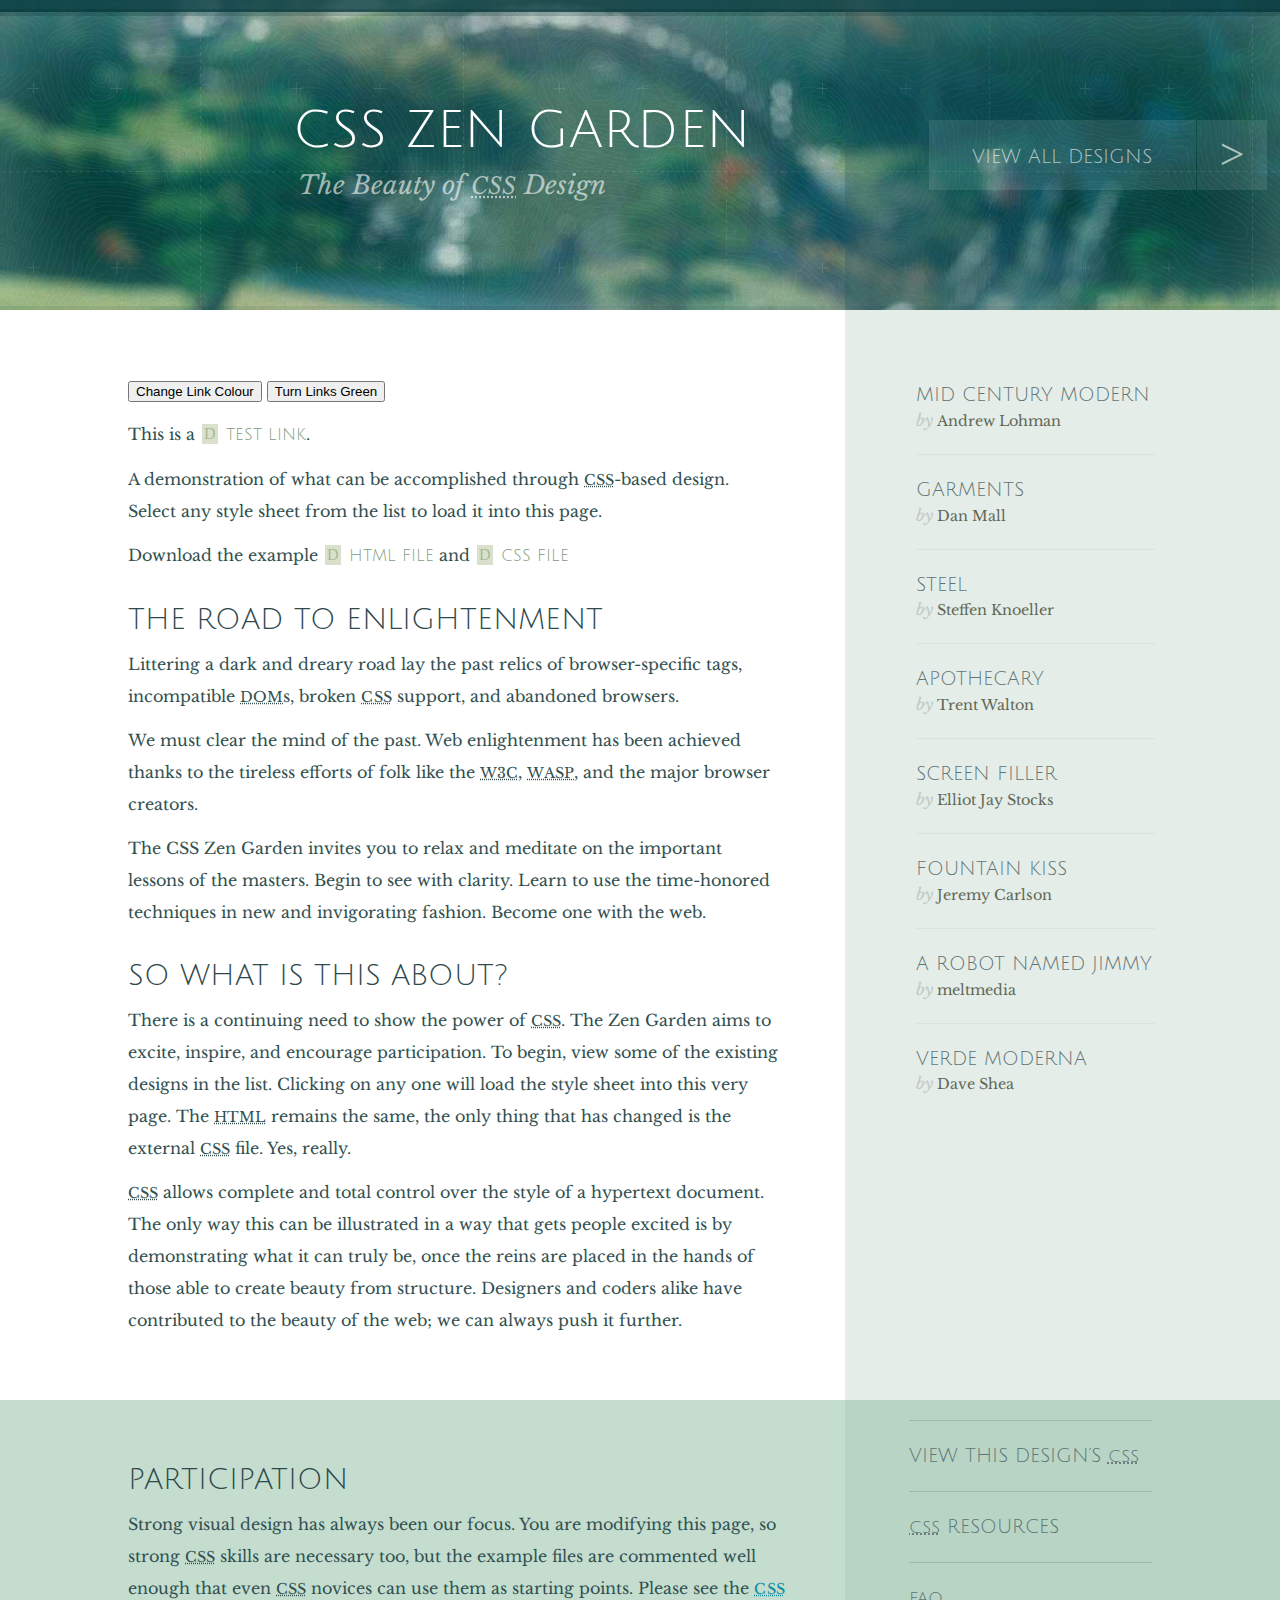
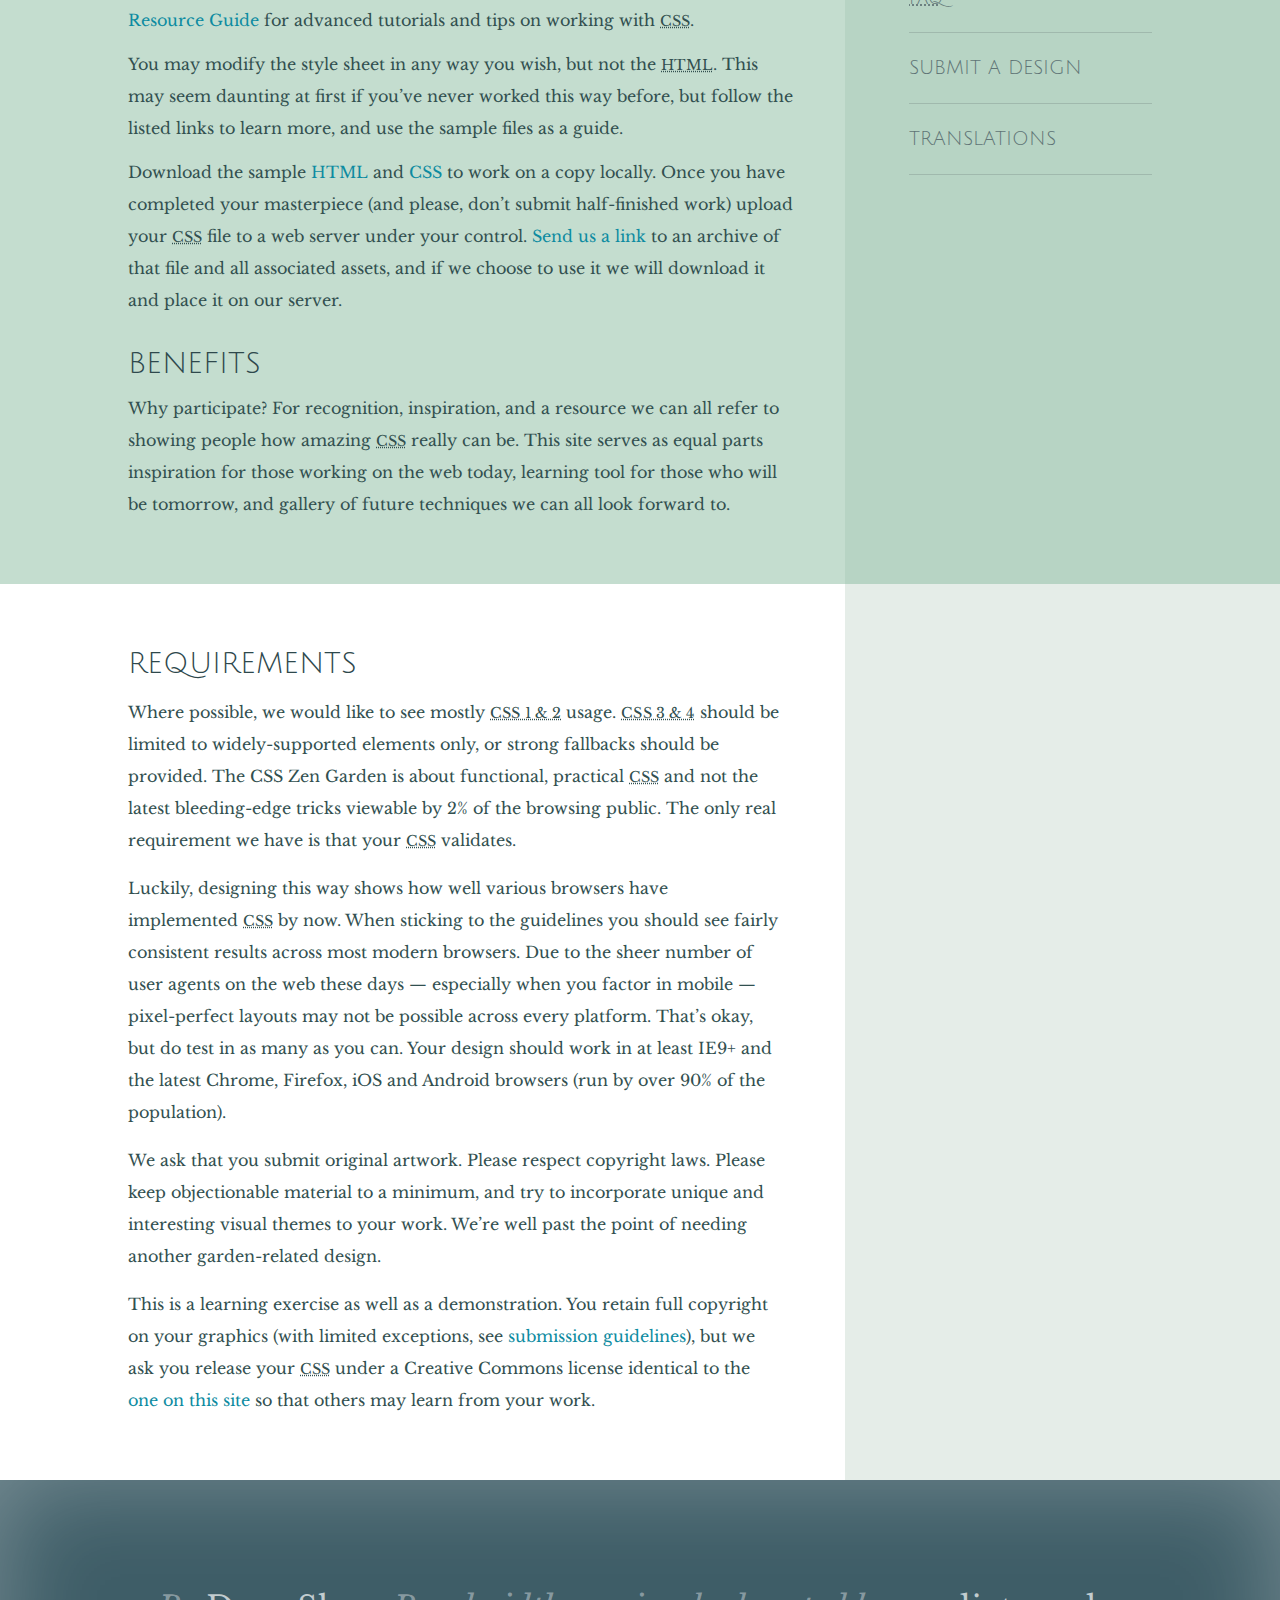
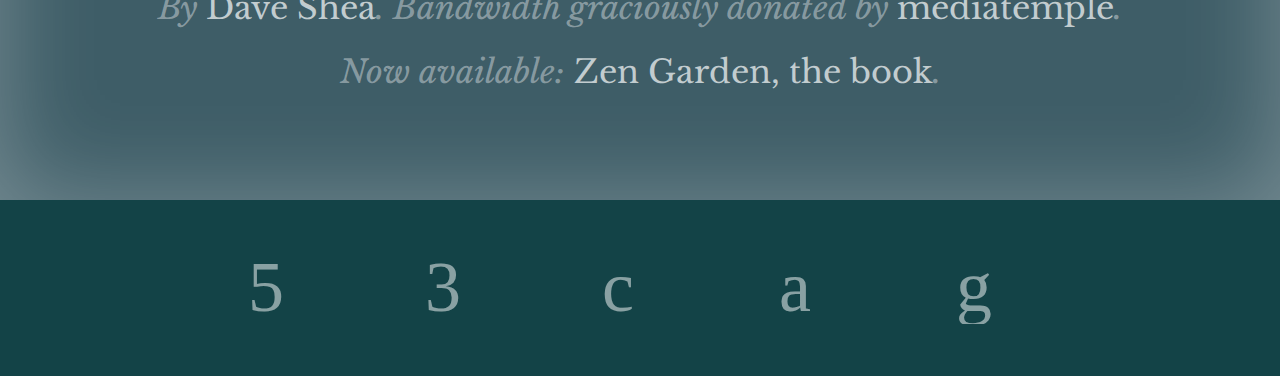
==== index.html @ 9caef505 "Initial commit of files." ====
<!DOCTYPE html>
<html lang="en">
<head>
	<meta charset="utf-8">
	<title>jQuery Plugin Test Page</title>

	<link rel="stylesheet" media="screen" href="css/8may2013.css">
	<link rel="alternate" type="application/rss+xml" title="RSS" href="http://www.csszengarden.com/zengarden.xml">

	<meta name="viewport" content="width=device-width, initial-scale=1.0">
	<meta name="author" content="Dave Shea">
	<meta name="description" content="A demonstration of what can be accomplished visually through CSS-based design.">
	<meta name="robots" content="all">
    
    <script src="script/jquery-1.11.1.min.js"></script>
    <script src="script/plugin.js"></script>

    <!--[if lt IE 9]>
	<script src="script/html5shiv.js"></script>
	<![endif]-->
</head>

<!--



	View source is a feature, not a bug. Thanks for your curiosity and
	interest in participating!

	Here are the submission guidelines for the new and improved csszengarden.com:

	- CSS3? Of course! Prefix for ALL browsers where necessary.
	- go responsive; test your layout at multiple screen sizes.
	- your browser testing baseline: IE9+, recent Chrome/Firefox/Safari, and iOS/Android
	- Graceful degradation is acceptable, and in fact highly encouraged.
	- use classes for styling. Don't use ids.
	- web fonts are cool, just make sure you have a license to share the files. Hosted 
	  services that are applied via the CSS file (ie. Google Fonts) will work fine, but
	  most that require custom HTML won't. TypeKit is supported, see the readme on this
	  page for usage instructions: https://github.com/mezzoblue/csszengarden.com/

	And a few tips on building your CSS file:

	- use :first-child, :last-child and :nth-child to get at non-classed elements
	- use ::before and ::after to create pseudo-elements for extra styling
	- use multiple background images to apply as many as you need to any element
	- use the Kellum Method for image replacement, if still needed. http://goo.gl/GXxdI
	- don't rely on the extra divs at the bottom. Use ::before and ::after instead.

		
-->

<body id="css-zen-garden">
<div class="page-wrapper">

	<section class="intro" id="zen-intro">
		<header role="banner">
			<h1>CSS Zen Garden</h1>
			<h2>The Beauty of <abbr title="Cascading Style Sheets">CSS</abbr> Design</h2>
		</header>

	    <div class="summary" id="zen-summary" role="article">
	        <p>
	            <input type="button" id="btnChangeColour" value="Change Link Colour"/>
                <input type="button" id="btnGreenify" value="Turn Links Green"/>
	        </p>
	        <p>This is a <a href="#">test link</a>.</p>
	        <p>A demonstration of what can be accomplished through <abbr title="Cascading Style Sheets">CSS</abbr>-based design. Select any style sheet from the list to load it into this page.</p>
	        <p>Download the example <a href="/examples/index" title="This page's source HTML code, not to be modified.">html file</a> and <a href="/examples/style.css" title="This page's sample CSS, the file you may modify.">css file</a></p>
	    </div>

		<div class="preamble" id="zen-preamble" role="article">
			<h3>The Road to Enlightenment</h3>
			<p>Littering a dark and dreary road lay the past relics of browser-specific tags, incompatible <abbr title="Document Object Model">DOM</abbr>s, broken <abbr title="Cascading Style Sheets">CSS</abbr> support, and abandoned browsers.</p>
			<p>We must clear the mind of the past. Web enlightenment has been achieved thanks to the tireless efforts of folk like the <abbr title="World Wide Web Consortium">W3C</abbr>, <abbr title="Web Standards Project">WaSP</abbr>, and the major browser creators.</p>
			<p>The CSS Zen Garden invites you to relax and meditate on the important lessons of the masters. Begin to see with clarity. Learn to use the time-honored techniques in new and invigorating fashion. Become one with the web.</p>
		</div>
	</section>

	<div class="main supporting" id="zen-supporting" role="main">
		<div class="explanation" id="zen-explanation" role="article">
			<h3>So What is This About?</h3>
			<p>There is a continuing need to show the power of <abbr title="Cascading Style Sheets">CSS</abbr>. The Zen Garden aims to excite, inspire, and encourage participation. To begin, view some of the existing designs in the list. Clicking on any one will load the style sheet into this very page. The <abbr title="HyperText Markup Language">HTML</abbr> remains the same, the only thing that has changed is the external <abbr title="Cascading Style Sheets">CSS</abbr> file. Yes, really.</p>
			<p><abbr title="Cascading Style Sheets">CSS</abbr> allows complete and total control over the style of a hypertext document. The only way this can be illustrated in a way that gets people excited is by demonstrating what it can truly be, once the reins are placed in the hands of those able to create beauty from structure. Designers and coders alike have contributed to the beauty of the web; we can always push it further.</p>
		</div>

		<div class="participation" id="zen-participation" role="article">
			<h3>Participation</h3>
			<p>Strong visual design has always been our focus. You are modifying this page, so strong <abbr title="Cascading Style Sheets">CSS</abbr> skills are necessary too, but the example files are commented well enough that even <abbr title="Cascading Style Sheets">CSS</abbr> novices can use them as starting points. Please see the <a href="http://www.mezzoblue.com/zengarden/resources/" title="A listing of CSS-related resources"><abbr title="Cascading Style Sheets">CSS</abbr> Resource Guide</a> for advanced tutorials and tips on working with <abbr title="Cascading Style Sheets">CSS</abbr>.</p>
			<p>You may modify the style sheet in any way you wish, but not the <abbr title="HyperText Markup Language">HTML</abbr>. This may seem daunting at first if you&#8217;ve never worked this way before, but follow the listed links to learn more, and use the sample files as a guide.</p>
			<p>Download the sample <a href="/examples/index" title="This page's source HTML code, not to be modified.">HTML</a> and <a href="/examples/style.css" title="This page's sample CSS, the file you may modify.">CSS</a> to work on a copy locally. Once you have completed your masterpiece (and please, don&#8217;t submit half-finished work) upload your <abbr title="Cascading Style Sheets">CSS</abbr> file to a web server under your control. <a href="http://www.mezzoblue.com/zengarden/submit/" title="Use the contact form to send us your CSS file">Send us a link</a> to an archive of that file and all associated assets, and if we choose to use it we will download it and place it on our server.</p>
		</div>

		<div class="benefits" id="zen-benefits" role="article">
			<h3>Benefits</h3>
			<p>Why participate? For recognition, inspiration, and a resource we can all refer to showing people how amazing <abbr title="Cascading Style Sheets">CSS</abbr> really can be. This site serves as equal parts inspiration for those working on the web today, learning tool for those who will be tomorrow, and gallery of future techniques we can all look forward to.</p>
		</div>

		<div class="requirements" id="zen-requirements" role="article">
			<h3>Requirements</h3>
			<p>Where possible, we would like to see mostly <abbr title="Cascading Style Sheets, levels 1 and 2">CSS 1 &amp; 2</abbr> usage. <abbr title="Cascading Style Sheets, levels 3 and 4">CSS 3 &amp; 4</abbr> should be limited to widely-supported elements only, or strong fallbacks should be provided. The CSS Zen Garden is about functional, practical <abbr title="Cascading Style Sheets">CSS</abbr> and not the latest bleeding-edge tricks viewable by 2% of the browsing public. The only real requirement we have is that your <abbr title="Cascading Style Sheets">CSS</abbr> validates.</p>
			<p>Luckily, designing this way shows how well various browsers have implemented <abbr title="Cascading Style Sheets">CSS</abbr> by now. When sticking to the guidelines you should see fairly consistent results across most modern browsers. Due to the sheer number of user agents on the web these days &#8212; especially when you factor in mobile &#8212; pixel-perfect layouts may not be possible across every platform. That&#8217;s okay, but do test in as many as you can. Your design should work in at least IE9+ and the latest Chrome, Firefox, iOS and Android browsers (run by over 90% of the population).</p>
			<p>We ask that you submit original artwork. Please respect copyright laws. Please keep objectionable material to a minimum, and try to incorporate unique and interesting visual themes to your work. We&#8217;re well past the point of needing another garden-related design.</p>
			<p>This is a learning exercise as well as a demonstration. You retain full copyright on your graphics (with limited exceptions, see <a href="http://www.mezzoblue.com/zengarden/submit/guidelines/">submission guidelines</a>), but we ask you release your <abbr title="Cascading Style Sheets">CSS</abbr> under a Creative Commons license identical to the <a href="http://creativecommons.org/licenses/by-nc-sa/3.0/" title="View the Zen Garden's license information.">one on this site</a> so that others may learn from your work.</p>
			<p role="contentinfo">By <a href="http://www.mezzoblue.com/">Dave Shea</a>. Bandwidth graciously donated by <a href="http://www.mediatemple.net/">mediatemple</a>. Now available: <a href="http://www.amazon.com/exec/obidos/ASIN/0321303474/mezzoblue-20/">Zen Garden, the book</a>.</p>
		</div>

		<footer>
			<a href="http://validator.w3.org/check/referer" title="Check the validity of this site&#8217;s HTML" class="zen-validate-html">HTML</a>
			<a href="http://jigsaw.w3.org/css-validator/check/referer" title="Check the validity of this site&#8217;s CSS" class="zen-validate-css">CSS</a>
			<a href="http://creativecommons.org/licenses/by-nc-sa/3.0/" title="View the Creative Commons license of this site: Attribution-NonCommercial-ShareAlike." class="zen-license">CC</a>
			<a href="http://mezzoblue.com/zengarden/faq/#aaa" title="Read about the accessibility of this site" class="zen-accessibility">A11y</a>
			<a href="https://github.com/mezzoblue/csszengarden.com" title="Fork this site on Github" class="zen-github">GH</a>
		</footer>

	</div>


	<aside class="sidebar" role="complementary">
		<div class="wrapper">

			<div class="design-selection" id="design-selection">
				<h3 class="select">Select a Design:</h3>
				<nav role="navigation">
					<ul>
					<li>
						<a href="/221/" class="design-name">Mid Century Modern</a> by						<a href="http://andrewlohman.com/" class="designer-name">Andrew Lohman</a>
					</li>					<li>
						<a href="/220/" class="design-name">Garments</a> by						<a href="http://danielmall.com/" class="designer-name">Dan Mall</a>
					</li>					<li>
						<a href="/219/" class="design-name">Steel</a> by						<a href="http://steffen-knoeller.de" class="designer-name">Steffen Knoeller</a>
					</li>					<li>
						<a href="/218/" class="design-name">Apothecary</a> by						<a href="http://trentwalton.com" class="designer-name">Trent Walton</a>
					</li>					<li>
						<a href="/217/" class="design-name">Screen Filler</a> by						<a href="http://elliotjaystocks.com/" class="designer-name">Elliot Jay Stocks</a>
					</li>					<li>
						<a href="/216/" class="design-name">Fountain Kiss</a> by						<a href="http://jeremycarlson.com." class="designer-name">Jeremy Carlson</a>
					</li>					<li>
						<a href="/215/" class="design-name">A Robot Named Jimmy</a> by						<a href="http://meltmedia.com/" class="designer-name">meltmedia</a>
					</li>					<li>
						<a href="/214/" class="design-name">Verde Moderna</a> by						<a href="http://www.mezzoblue.com/" class="designer-name">Dave Shea</a>
					</li>					</ul>
				</nav>
			</div>

			<div class="design-archives" id="design-archives">
				<h3 class="archives">Archives:</h3>
				<nav role="navigation">
					<ul>
						<li class="next">
							<a href="/214/page1">
								Next Designs <span class="indicator">&rsaquo;</span>
							</a>
						</li>
						<li class="viewall">
							<a href="http://www.mezzoblue.com/zengarden/alldesigns/" title="View every submission to the Zen Garden.">
								View All Designs							</a>
						</li>
					</ul>
				</nav>
			</div>

			<div class="zen-resources" id="zen-resources">
				<h3 class="resources">Resources:</h3>
				<ul>
					<li class="view-css">
						<a href="/214/214.css" title="View the source CSS file of the currently-viewed design.">
							View This Design&#8217;s <abbr title="Cascading Style Sheets">CSS</abbr>						</a>
					</li>
					<li class="css-resources">
						<a href="http://www.mezzoblue.com/zengarden/resources/" title="Links to great sites with information on using CSS.">
							<abbr title="Cascading Style Sheets">CSS</abbr> Resources						</a>
					</li>
					<li class="zen-faq">
						<a href="http://www.mezzoblue.com/zengarden/faq/" title="A list of Frequently Asked Questions about the Zen Garden.">
							<abbr title="Frequently Asked Questions">FAQ</abbr>						</a>
					</li>
					<li class="zen-submit">
						<a href="http://www.mezzoblue.com/zengarden/submit/" title="Send in your own CSS file.">
							Submit a Design						</a>
					</li>
					<li class="zen-translations">
						<a href="http://www.mezzoblue.com/zengarden/translations/" title="View translated versions of this page.">
							Translations						</a>
					</li>
				</ul>
			</div>
		</div>
	</aside>


</div>

<!--

	These superfluous divs/spans were originally provided as catch-alls to add extra imagery.
	These days we have full ::before and ::after support, favour using those instead.
	These only remain for historical design compatibility. They might go away one day.
		
-->
<div class="extra1" role="presentation"></div><div class="extra2" role="presentation"></div><div class="extra3" role="presentation"></div>
<div class="extra4" role="presentation"></div><div class="extra5" role="presentation"></div><div class="extra6" role="presentation"></div>

</body>
</html>
---- css/8may2013.css ----
@import "http://fonts.googleapis.com/css?family=Julius+Sans+One|Libre+Baskerville:400,400italic";
* {
    box-sizing: border-box;
}
html, body {
    margin: 0;
    padding: 0;
}
body {
    background: none repeat scroll 0 0 #fff;
    color: #325050;
    font-family: "Libre Baskerville",sans-serif;
    font-size: 70%;
}
a {
    color: #0d8ba1;
    text-decoration: none;
    transition: all 0.25s ease-out 0s;
}
a:visited {
    color: #1a5952;
}
a:hover, a:focus {
    color: #0599c2;
    text-decoration: underline;
}
abbr {
    border: medium none;
    font-size: 0.9em;
    letter-spacing: 0.01em;
    text-transform: uppercase;
}
header {
    background-attachment: fixed, fixed, fixed, scroll;
    background-clip: border-box;
    background-color: #2d6360;
    background-image: url("../img/contours.png"), url("../img/noise.png"), url("../img/gridlines.png"), url("../img/huntington.jpg");
    background-origin: padding-box;
    background-position: 0 0px, 0 0px, -5px -25px, 0 50%;
    background-repeat: repeat, repeat, repeat, no-repeat;
    background-size: auto auto, auto auto, auto auto, cover;
    height: 230px;
    padding: 20px 0 70px;
    text-align: center;
}
h1, h2 {
    color: #fff;
    font-weight: normal;
    margin: 0;
    padding: 0 10%;
}
h1 {
    border-bottom: medium none;
    font-family: "Julius Sans One",sans-serif;
    font-size: 3.2em;
    padding-bottom: 5px;
    padding-top: 0;
    text-transform: uppercase;
}
h1:before {
    background: url("/img/enso.svg") no-repeat scroll 0 0 / 100% auto rgba(0, 0, 0, 0);
    content: "";
    display: inline-block;
    height: 80px;
    margin: -20px 20px 0 0;
    opacity: 0.6;
    position: relative;
    top: 20px;
    width: 80px;
}
h2 {
    border-top: medium none;
    color: rgba(255, 255, 255, 0.6);
    display: block;
    font-size: 1.6em;
    font-style: italic;
    padding-bottom: 30px;
    padding-top: 5px;
}
h2:before {
    content: " ";
    padding: 50px;
}
h3 {
    color: #2e484c;
    font-family: "Julius Sans One",sans-serif;
    font-size: 1.8em;
    font-weight: normal;
    margin: 2em 0 0;
    text-transform: uppercase;
}
p {
    line-height: 2;
    margin: 0.75em 0;
}
.page-wrapper {
    position: relative;
}
.summary, .preamble {
    margin: 0 auto;
    width: 80%;
}
.supporting h3, .supporting p {
    margin-left: auto;
    margin-right: auto;
    width: 80%;
}
.summary {
    padding-top: 2em;
}
.intro a, .intro a:visited {
    border-radius: 1px;
    color: #809b7e;
    display: inline-block;
    font-family: "Julius Sans One",sans-serif;
    margin: -1px -10px -1px -6px;
    padding: 1px 10px 1px 32px;
    position: relative;
    text-transform: uppercase;
}
.intro a:hover, .intro a:focus {
    background: none repeat scroll 0 0 #3d8a9f;
    color: #fff;
    text-decoration: none;
    z-index: 2;
}
.intro a:before {
    background: none repeat scroll 0 0 #d9e1cd;
    color: #a9b995;
    content: "D";
    display: inline-block;
    font-family: "verdemoderna";
    font-size: 16px;
    font-variant: normal;
    font-weight: normal;
    left: 8px;
    line-height: 1;
    padding: 2px;
    position: absolute;
    text-indent: 0;
    text-transform: none;
    top: 6px;
    transition: all 0.25s ease-out 0s;
}
.intro a:hover:before {
    background: none repeat scroll 0 0 #357d93;
    color: #fff;
}
div.participation, div.benefits {
    background-attachment: scroll, scroll, fixed;
    background-color: rgba(138, 188, 159, 0.5);
    background-image: url("contours-opaque.png"), url("gridlines-opaque.png"), url("bamboo.png");
    background-repeat: repeat, repeat, no-repeat;
    background-size: auto auto, auto auto, cover;
}
div.participation {
    margin-top: 3em;
    padding: 3em 0;
}
div.benefits {
    margin-bottom: 3em;
    padding-bottom: 3em;
}
div.participation h3, div.benefits h3 {
    margin-top: 0;
}
div.participation p, div.benefits p {
    margin-bottom: 0;
}
.sidebar {
    background: none repeat scroll 0 0 #edf4f0;
}
.sidebar h3 {
    display: none;
}
.sidebar a {
    color: #607476;
    text-decoration: none;
}
.sidebar a:hover, .sidebar a:focus {
    color: #49968e;
}
.sidebar ul {
    list-style: none outside none;
    margin: 0;
    overflow: hidden;
    padding: 0;
}
.design-selection ul, .zen-resources ul {
    margin: 0;
}
.design-selection li, .zen-resources li {
    border-top: 1px solid #d9e3dc;
    color: #c0cac3;
    float: left;
    font-style: italic;
    padding: 1.5em 10%;
    width: 50%;
}
.design-selection li:hover, .design-selection li:focus {
    background: linear-gradient(to right, rgba(255, 255, 255, 0) 0%, rgba(255, 255, 255, 0.5) 50%, rgba(255, 255, 255, 0) 100%) repeat scroll 0 0 rgba(0, 0, 0, 0);
}
.design-selection li:nth-child(2n+1), .zen-resources li:nth-child(2n+1) {
    clear: left;
}
.design-selection .design-name, .zen-resources a, li.viewall a {
    display: block;
    font-family: "Julius Sans One",sans-serif;
    font-size: 1.2em;
    font-style: normal;
    margin-bottom: 0.25em;
    text-transform: uppercase;
}
.design-selection h3 {
    display: none;
}
.design-selection .designer-name {
    color: #616857;
    font-size: 0.9em;
    font-style: normal;
}
.design-archives {
    background: none repeat scroll 0 0 rgba(255, 255, 255, 0.2);
    height: 70px;
    position: absolute;
    right: 0;
    top: 160px;
    width: 100%;
}
.design-archives h3 {
    display: none;
}
.design-archives ul {
    margin: 0;
}
.design-archives li {
    border: medium none;
    list-style: none outside none;
    margin: 0;
    padding: 0;
    position: absolute;
    top: 0;
}
.design-archives li.viewall {
    left: 0;
    line-height: 50px;
    padding: 0 71px;
    top: 0;
    width: 100%;
}
.previous, .next {
    left: 0;
    z-index: 3;
}
.next {
    left: auto;
    right: 0;
}
.design-archives a, .design-archives a:visited {
    color: rgba(255, 255, 255, 0.65);
}
.design-archives a:hover, .design-archives a:focus {
    color: #fff;
}
.design-archives .previous a, .design-archives .next a {
    display: block;
    height: 70px;
    overflow: hidden;
    text-decoration: none;
    text-indent: 100%;
    white-space: nowrap;
    width: 70px;
}
.design-archives .viewall a {
    min-height: 70px;
    padding: 12px 0 0;
    text-align: center;
    width: 100%;
    z-index: 2;
}
.design-archives a:before {
    font-family: "verdemoderna";
    font-size: 44px;
    font-variant: normal;
    font-weight: normal;
    height: 70px;
    left: 0;
    line-height: 70px;
    position: absolute;
    text-align: center;
    text-indent: 0;
    text-transform: none;
    width: 70px;
}
.design-archives .viewall a:hover, .design-archives .viewall a:focus, .design-archives .viewall a:active, .design-archives a:hover:before, .design-archives a:focus:before, .design-archives a:active:before {
    background-color: rgba(255, 255, 255, 0.25);
    box-shadow: 0 0 10px rgba(255, 255, 255, 0.1) inset;
}
.design-archives .previous a:before {
    content: "<";
}
.design-archives .next a:before {
    content: ">";
}
.zen-resources {
    background-color: rgba(138, 188, 159, 0.5);
    background-image: url("bamboo.png");
    overflow: hidden;
}
.zen-resources li {
    border-top: 1px solid #a0b9ad;
    font-style: normal;
}
.zen-resources li:last-child {
    border-bottom: 1px solid #a0b9ad;
    float: none;
    width: auto;
}
.requirements p:nth-child(5) {
    padding-bottom: 2em;
}
.supporting .requirements {
    clear: both;
    float: none;
    padding-left: 0;
    padding-right: 0;
    width: 100%;
}
.supporting .requirements a {
    text-decoration: none;
}
.supporting .requirements a:hover, .supporting .requirements a:focus {
    text-decoration: underline;
}
.supporting .requirements h3 {
    padding-top: 0;
}
.requirements p:last-child {
    background-attachment: fixed, fixed, fixed, scroll;
    background-clip: border-box;
    background-color: #3e5d67;
    background-image: url("contours.png"), url("gridlines.png"), url("noise.png"), url("koi.jpg");
    background-origin: padding-box;
    background-position: 0 0px, -5px -25px, 0 0px, 0 50%;
    background-repeat: repeat, repeat, repeat, no-repeat;
    background-size: auto auto, auto auto, auto auto, cover;
    color: rgba(255, 255, 255, 0.4);
    font-size: 2em;
    font-style: italic;
    margin: 0;
    padding: 1em 12%;
    text-align: center;
    width: auto;
}
.requirements p:last-child a {
    color: rgba(255, 255, 255, 0.7);
    font-style: normal;
}
footer {
    background: none repeat scroll 0 0 #134347;
    clear: both;
    color: #fff;
    padding: 3em 10%;
    text-align: center;
}
footer a {
    color: rgba(255, 255, 255, 0.5);
    display: inline-block;
    height: 40px;
    margin: 0 0.5em;
    overflow: hidden;
    padding: 40px 0 0;
    position: relative;
    transition: color 0.25s ease-out 0s, box-shadow 0.25s ease-out 0s;
    width: 40px;
}
footer a:hover, footer a:focus {
    color: rgba(255, 255, 255, 0.3);
    text-decoration: none;
}
footer a:visited {
    color: rgba(255, 255, 255, 0.2);
}
footer a:before {
    display: block;
    font-family: "verdemoderna";
    font-size: 36px;
    font-variant: normal;
    font-weight: normal;
    left: 0;
    line-height: 1;
    overflow: visible;
    position: absolute;
    text-indent: 0;
    text-transform: none;
    top: 3px;
}
footer a.zen-validate-html:before {
    content: "5";
}
footer a.zen-validate-html:hover:before, footer a.zen-validate-html:focus:before {
    content: "%";
}
footer a.zen-validate-css:before {
    content: "3";
}
footer a.zen-validate-css:hover:before, footer a.zen-validate-css:focus:before {
    content: "#";
}
footer a.zen-license:before {
    content: "c";
}
footer a.zen-license:hover:before, footer a.zen-license:focus:before {
    content: "C";
}
footer a.zen-accessibility:before {
    content: "a";
}
footer a.zen-accessibility:hover:before, footer a.zen-accessibility:focus:before {
    content: "A";
}
footer a.zen-github:before {
    content: "g";
}
footer a.zen-github:hover:before, footer a.zen-github:focus:before {
    content: "G";
}
@media only screen and (max-width: 600px) {
.summary p:last-child {
    display: none;
}
h1 {
    font-size: 2.5em;
    margin-top: 30px;
}
h1:before {
    height: 50px;
    width: 50px;
}
h2:before {
    padding: 25px;
}
.requirements p:last-child {
    padding: 1em 6%;
}
}
@media only screen and (max-width: 500px) {
header {
    height: 250px;
    padding-top: 0;
}
h1 {
    margin: 0;
}
h1:before {
    display: block;
    height: 50px;
    left: 50%;
    margin: 0 0 0 -25px;
    padding: 0 0 35px;
    width: 50px;
}
h2:before {
    padding: 0;
}
.design-archives {
    top: 180px;
}
.design-selection li, .zen-resources li {
    padding: 1em 5%;
}
footer a {
    margin: 0 0.5em;
}
}
@media only screen and (max-width: 320px) {
h1 {
    font-size: 2em;
}
h2 {
    font-size: 1.3em;
}
.design-selection li, .zen-resources li {
    float: none;
    width: 100%;
}
.requirements p:last-child {
    font-size: 1.4em;
}
footer {
    padding: 2em 5%;
}
footer a {
    height: 35px;
    margin: 0 0.5em;
    padding: 35px 0 0;
    width: 35px;
}
footer a:before {
    font-size: 32px;
}
}
@media only screen and (max-width: 1132px) {
header {
    border-top: 10px solid rgba(19, 67, 71, 0.9);
}
p, li {
    font-size: 1.2em;
}
}
@media only screen and (min-width: 500px) and (max-width: 1150px) {
.requirements p:last-child {
    padding-bottom: 2em;
    padding-top: 2em;
}
footer {
    padding: 3em 0;
}
footer a {
    height: 52px;
    margin: 0 2em;
    padding: 52px 0 0;
    width: 52px;
}
footer a:before {
    font-size: 48px;
}
}
@media only screen and (min-width: 1132px) {
body {
    background: linear-gradient(to right, #ffffff 0%, #ffffff 66%, #e5ede8 66%, #e5ede8 100%) repeat scroll 0 0 rgba(0, 0, 0, 0);
    font-size: 100%;
}
header {
    border-top: 12px solid rgba(19, 67, 71, 0.8);
    box-shadow: 0 0 100px rgba(255, 255, 255, 0.3) inset;
    height: 310px;
    padding: 0 10%;
    text-align: left;
    vertical-align: middle;
    width: 100%;
}
header:before, header:after {
    background: none repeat scroll 0 0 rgba(0, 39, 43, 0.2);
    content: " ";
    display: block;
    height: 7px;
    left: 0;
    position: absolute;
    top: 9px;
    width: 100%;
    z-index: 3;
}
header:after {
    background: none repeat scroll 0 0 rgba(0, 39, 43, 0.075);
    height: 4px;
    top: 306px;
}
h1 {
    display: inline-block;
    margin: 15px 0 0;
    padding: 60px 0 5px;
    position: relative;
}
h1:before {
    animation: 36000s ease 0s alternate none infinite koan;
    background: url("enso.svg") repeat scroll 0 0 / 100% auto rgba(0, 0, 0, 0);
    content: "";
    display: inline-block;
    height: 125px;
    margin: -65px 40px 0 0;
    opacity: 0.6;
    position: relative;
    top: 65px;
    width: 125px;
}
h2 {
    display: block;
    margin: 0;
    padding: 5px 0 60px 70px;
}
p {
    font-size: 1em;
}
nav, .supporting {
    display: inline;
}
.summary, .preamble, .supporting div, .requirements h3, .requirements p {
    clear: left;
    float: left;
    padding: 1em 5% 1em 10%;
    width: 66%;
}
.explanation h3, .explanation p, .participation h3, .participation p, .benefits h3, .benefits p {
    width: 100%;
}
.summary {
    padding-top: 3.25em;
}
.requirements h3, .requirements p {
    margin: 0;
    padding-bottom: 0;
}
div.participation, div.benefits {
    margin: 0;
    padding-left: 10%;
    padding-right: 38%;
    width: 100%;
}
div.participation, div.requirements {
    padding-top: 4em;
}
div.explanation, div.benefits {
    padding-bottom: 4em;
}
.requirements p:nth-child(5) {
    padding-bottom: 4em;
}
.intro h3, .supporting h3 {
    margin-top: 0;
}
.intro p:last-child, .supporting p:last-child {
    margin-bottom: 0;
}
.requirements p:last-child {
    box-shadow: 0 0 100px rgba(255, 255, 255, 0.3) inset;
    padding-bottom: 3em;
    padding-top: 3em;
}
.design-selection, .zen-resources {
    background: none repeat scroll 0 0 transparent;
    margin: 0;
    overflow: visible;
    padding: 0 0 20px;
    position: absolute;
    right: 0;
    top: 360px;
    width: 33.3%;
}
.sidebar li {
    float: none;
    margin: 0 29.4% 0 14.7%;
    padding-left: 0;
    padding-right: 0;
    width: auto;
}
.design-selection li:first-child {
    border-top: 0 none;
}
.design-selection li:hover, .design-selection li:focus {
    background: none repeat scroll 0 0 rgba(0, 0, 0, 0);
}
.design-archives {
    background: linear-gradient(to right, rgba(255, 255, 255, 0) 0%, rgba(255, 255, 255, 0) 66%, rgba(33, 84, 95, 0.3) 66%, rgba(33, 84, 95, 0) 100%) repeat scroll 0 0 rgba(0, 0, 0, 0);
    height: 310px;
    left: 0;
    position: absolute;
    top: 0;
    width: 100%;
    z-index: 2;
}
.design-archives nav {
    display: block;
    position: absolute;
    right: 1%;
    top: 120px;
    width: 32%;
}
.design-archives li {
    margin: 0;
}
.design-archives .viewall a, .design-archives a:before {
    background: none repeat scroll 0 0 rgba(255, 255, 255, 0.1);
    text-decoration: none;
}
.design-archives .viewall a:hover, .design-archives a:hover:before {
    background-color: rgba(255, 255, 255, 0.2);
}
.zen-resources {
    background: none repeat scroll 0 0 transparent;
    position: absolute;
    right: 0;
    top: 1310px;
    width: 34%;
}
.zen-resources h3 {
    display: none;
}
.zen-resources ul {
    margin: 0 29.4% 0 14.7%;
    width: 55.9%;
}
.zen-resources li {
    margin: 0;
    padding: 1.5em 0 1.25em;
}
}
@media only screen and (min-width: 1150px) {
footer a {
    height: 76px;
    margin: 0 3em;
    padding: 76px 0 0;
    width: 76px;
}
footer a:before {
    font-size: 72px;
}
}
@media only screen and (min-width: 1120px) {
.zen-resources {
    top: 1490px;
}
}
@media only screen and (min-width: 1240px) {
.zen-resources {
    top: 1460px;
}
}
@media only screen and (min-width: 1260px) {
.zen-resources {
    top: 1420px;
}
}
@media only screen and (min-width: 1320px) {
.zen-resources {
    top: 1390px;
}
}
@media only screen and (min-width: 1370px) {
.zen-resources {
    top: 1360px;
}
}
@media only screen and (min-width: 1520px) {
.zen-resources {
    top: 1330px;
}
}
@media only screen and (min-width: 1812px) {
.zen-resources {
    top: 1300px;
}
}
@media only screen and (min-width: 1848px) {
.zen-resources {
    top: 1270px;
}
}
@media only screen and (min-width: 2015px) {
.zen-resources {
    top: 1240px;
}
}
@media only screen and (min-width: 2115px) {
.zen-resources {
    top: 1210px;
}
}
@media only screen and (min-width: 2400px) {
}
@keyframes koan {
0% {
    opacity: 1;
    transform: scale(1);
}
100% {
    opacity: 0;
    transform: scale(3);
}
}
@keyframes koan {
0% {
    opacity: 1;
    transform: scale(1);
}
100% {
    opacity: 0;
    transform: scale(3);
}
}
@media (min--moz-device-pixel-ratio: 1.5), not all, not all, not all, (min-resolution: 1.5dppx) {
header {
    background-image: url("contours@2x.png"), url("noise.png"), url("gridlines.png"), url("huntington.jpg");
    background-size: 50% auto, auto auto, auto auto, cover;
}
.requirements p:last-child {
    background-image: url("contours@2x.png"), url("gridlines.png"), url("noise.png"), url("koi.jpg");
    background-size: 50% auto, auto auto, auto auto, cover;
}
.design-archives nav {
    right: 3%;
    width: 29%;
}
}
@font-face {
    font-family: "verdemoderna";
    font-style: normal;
    font-weight: normal;
    src: url("verdemoderna.eot?#iefix") format("embedded-opentype"), url("verdemoderna.woff") format("woff"), url("verdemoderna.ttf") format("truetype"), url("verdemoderna.svg#verdemoderna") format("svg");
}
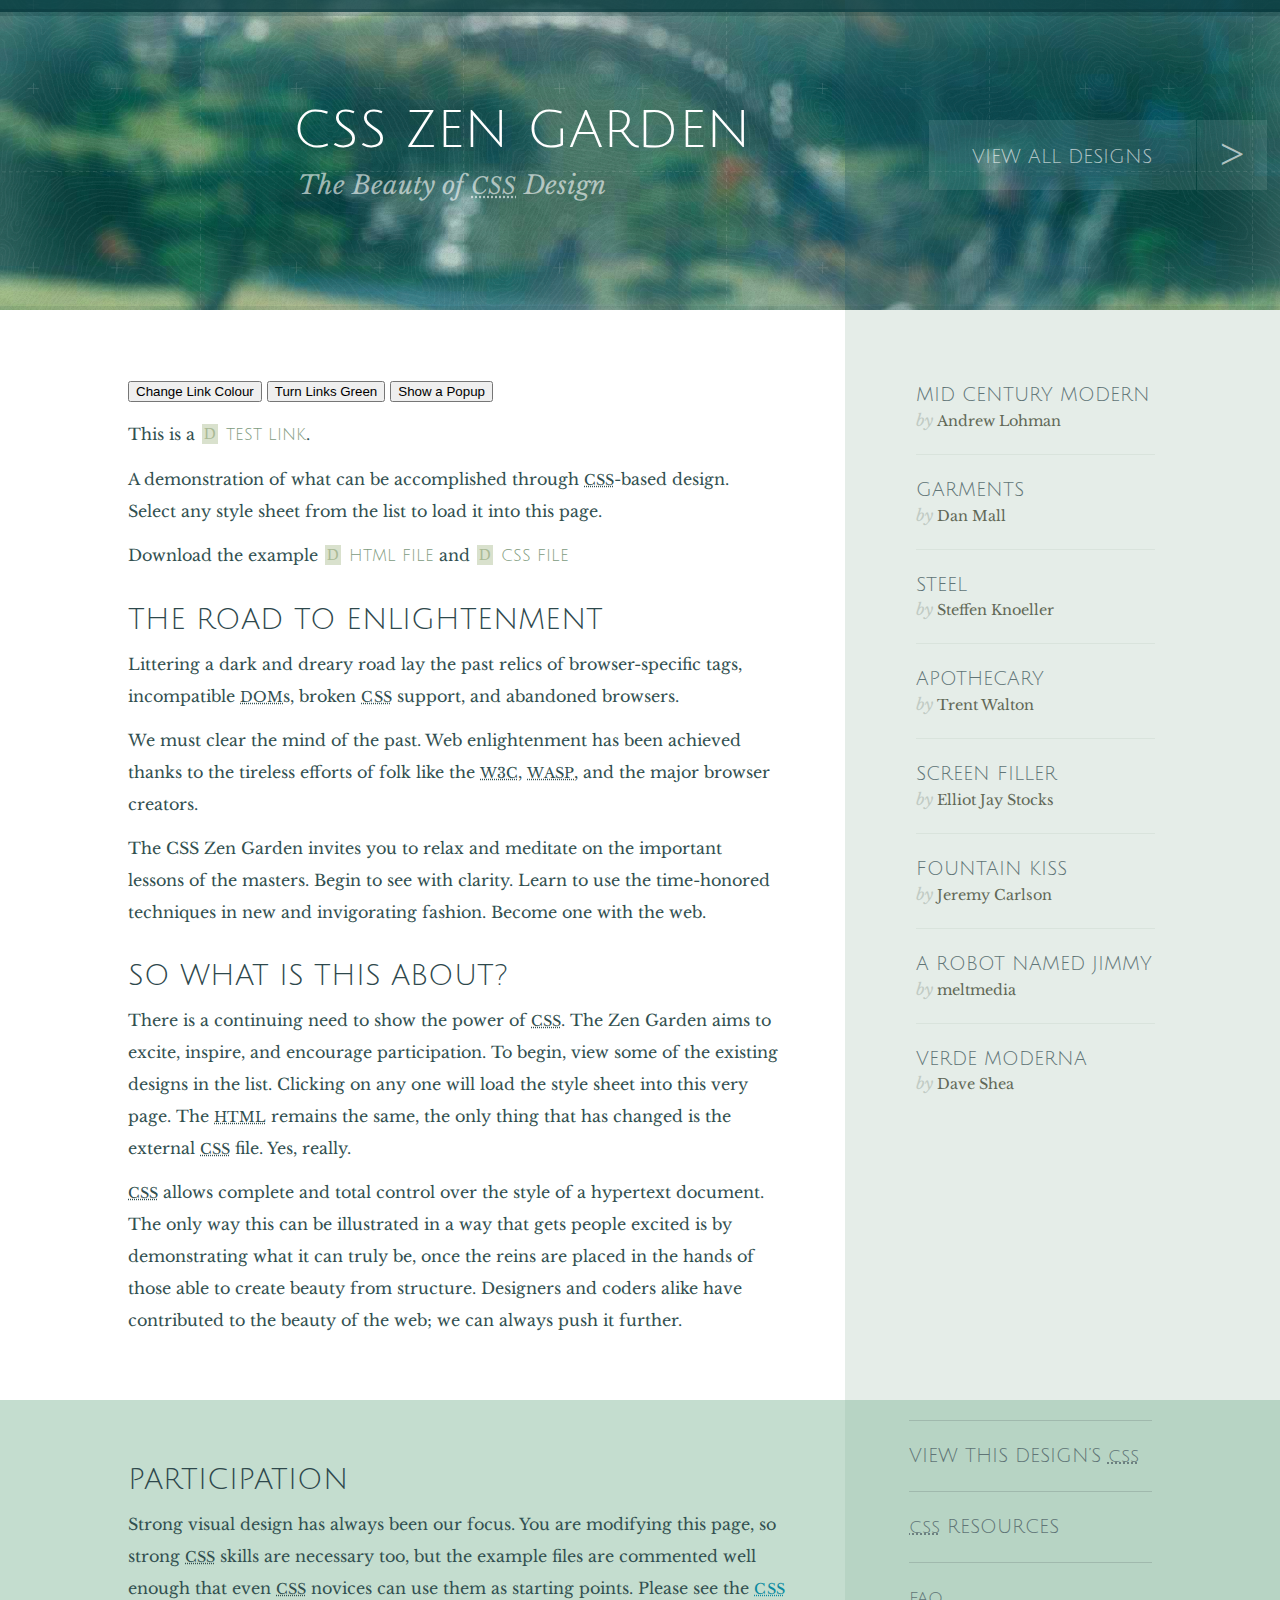
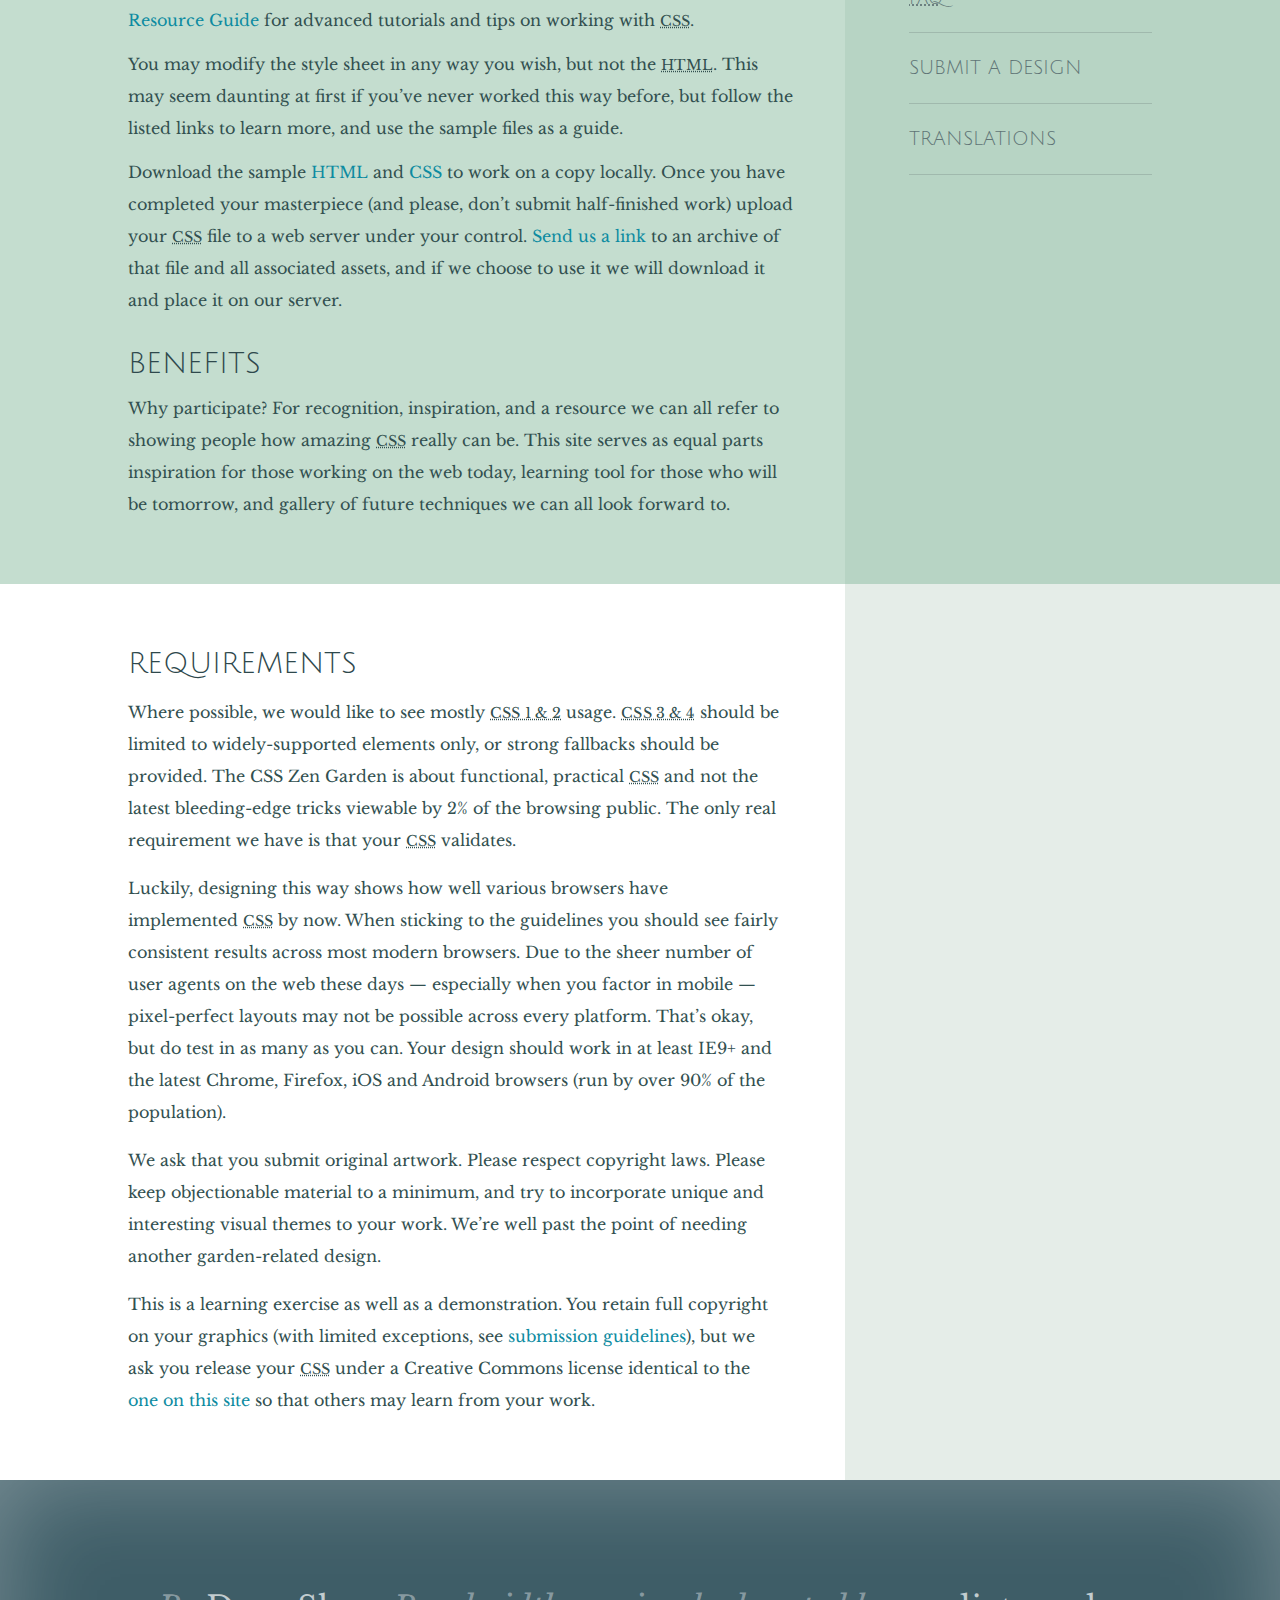
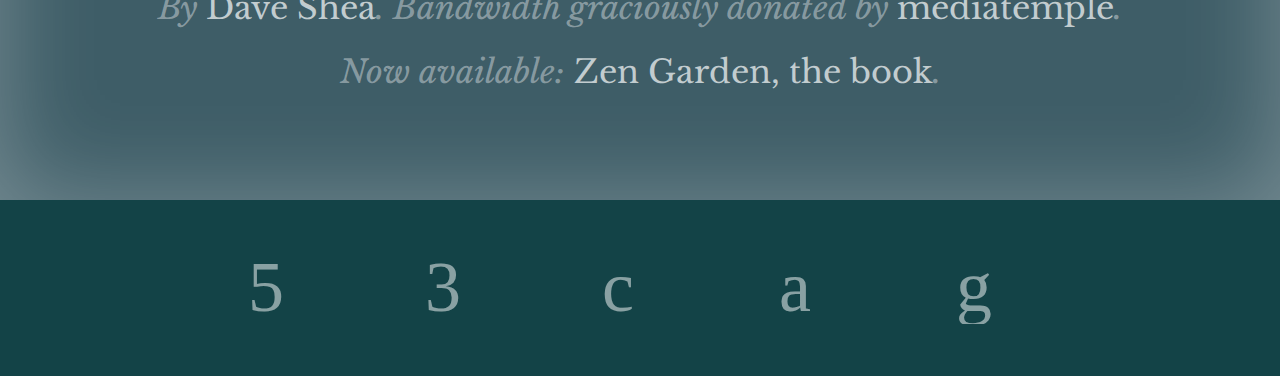
==== commit 9a82661c: "Added bad example of popup usage." ====
--- a/index.html
+++ b/index.html
@@ -62,7 +62,8 @@
 	    <div class="summary" id="zen-summary" role="article">
 	        <p>
 	            <input type="button" id="btnChangeColour" value="Change Link Colour"/>
-                <input type="button" id="btnGreenify" value="Turn Links Green"/>
+	            <input type="button" id="btnGreenify" value="Turn Links Green"/>
+                <input type="button" id="btnPopup" value="Show a Popup"/>
 	        </p>
 	        <p>This is a <a href="#">test link</a>.</p>
 	        <p>A demonstration of what can be accomplished through <abbr title="Cascading Style Sheets">CSS</abbr>-based design. Select any style sheet from the list to load it into this page.</p>
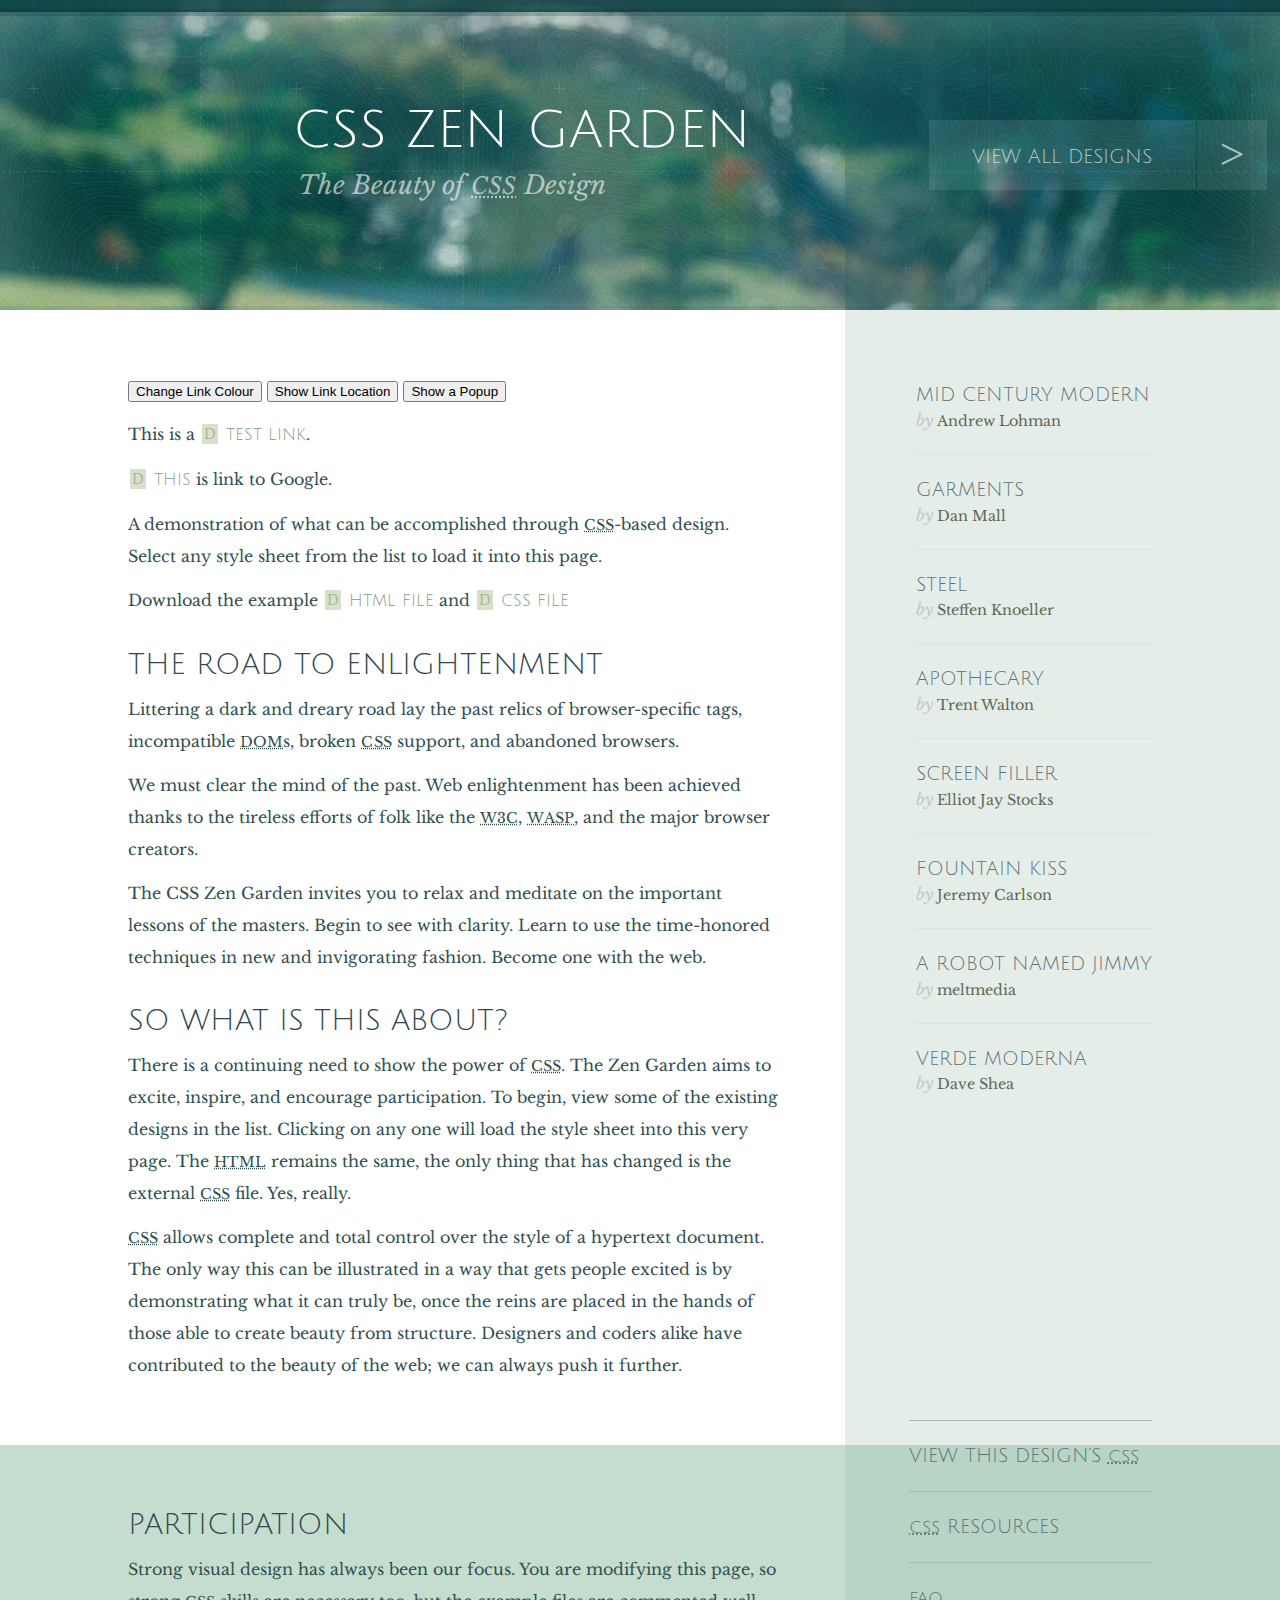
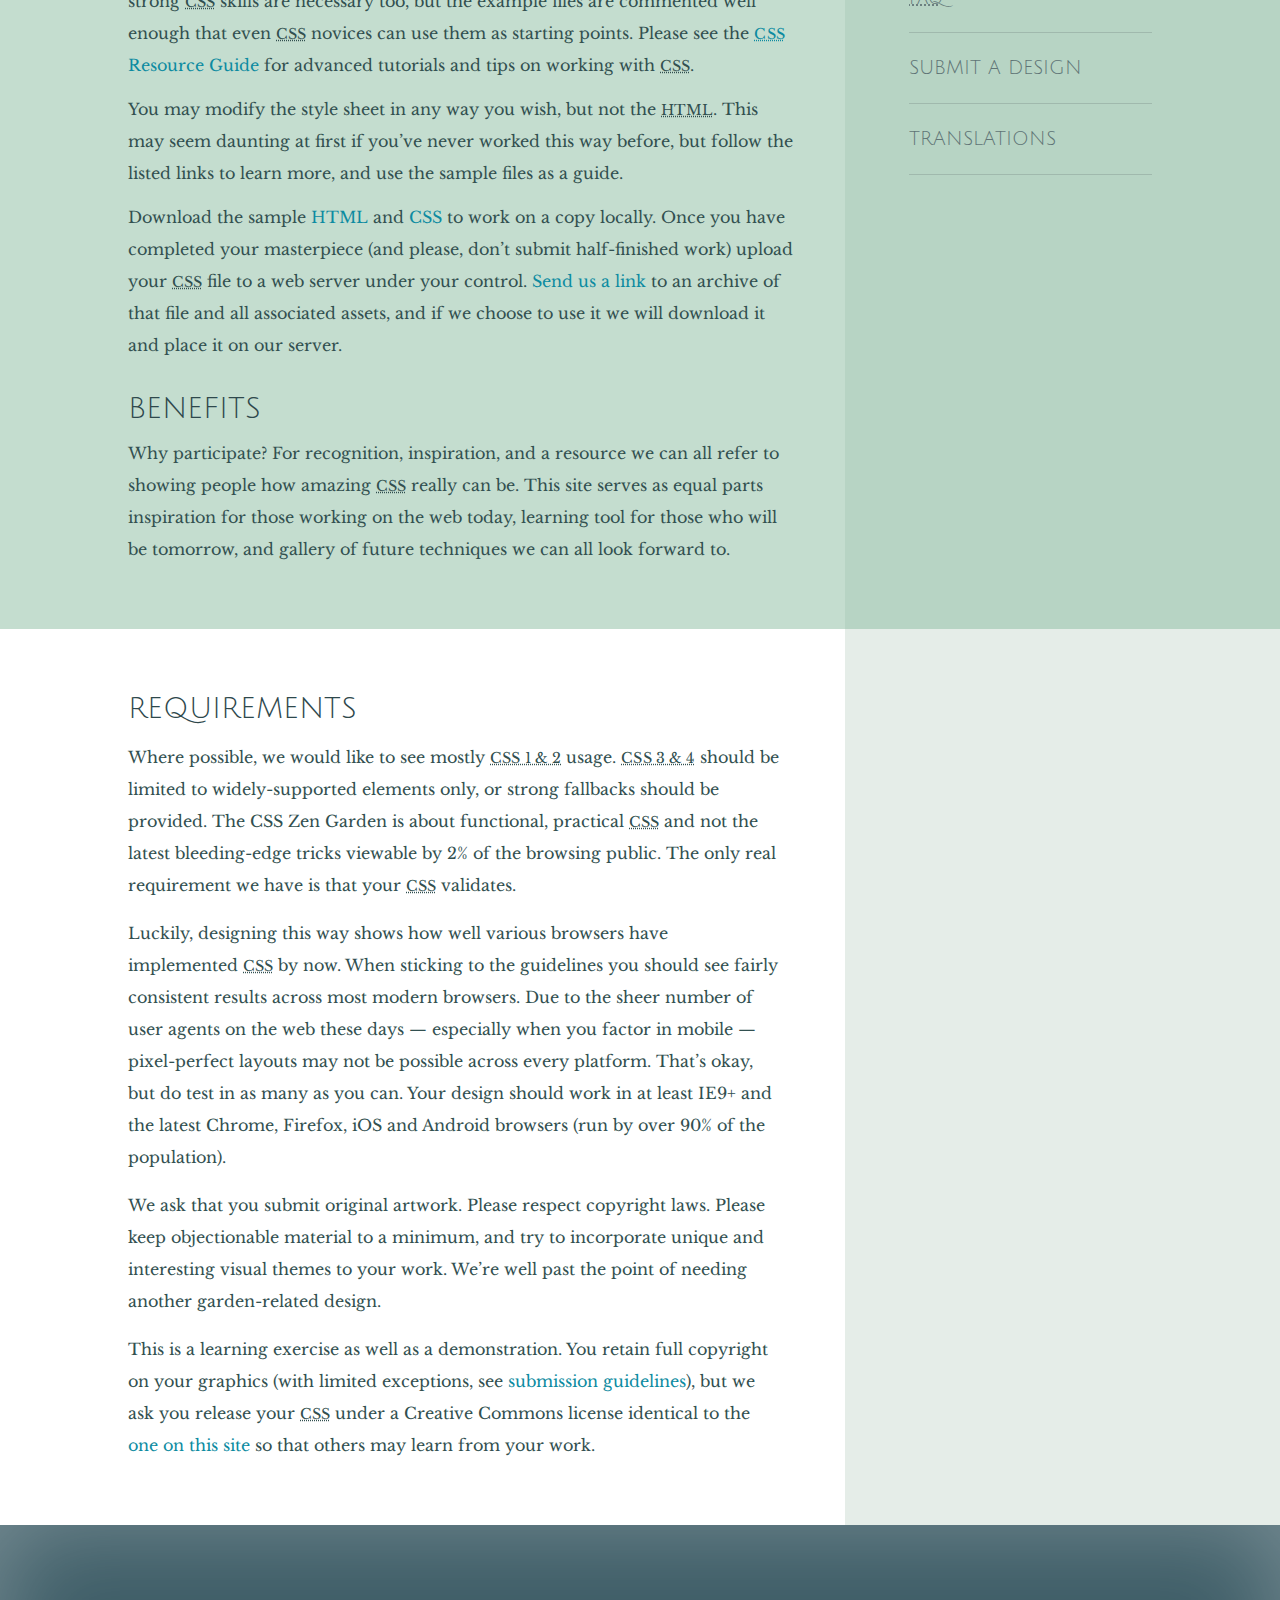
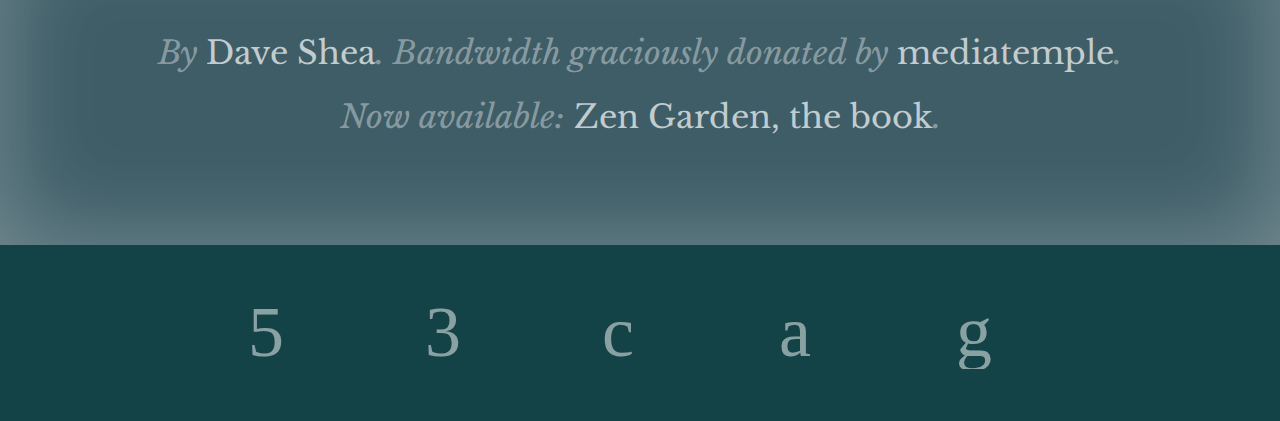
==== commit 14ea6696: "Added showLinkLocation()." ====
--- a/index.html
+++ b/index.html
@@ -62,10 +62,11 @@
 	    <div class="summary" id="zen-summary" role="article">
 	        <p>
 	            <input type="button" id="btnChangeColour" value="Change Link Colour"/>
-	            <input type="button" id="btnGreenify" value="Turn Links Green"/>
+	            <input type="button" id="btnLocation" value="Show Link Location"/>
                 <input type="button" id="btnPopup" value="Show a Popup"/>
 	        </p>
 	        <p>This is a <a href="#">test link</a>.</p>
+            <p><a href="http://www.google.ie">This</a> is link to Google.</p>
 	        <p>A demonstration of what can be accomplished through <abbr title="Cascading Style Sheets">CSS</abbr>-based design. Select any style sheet from the list to load it into this page.</p>
 	        <p>Download the example <a href="/examples/index" title="This page's source HTML code, not to be modified.">html file</a> and <a href="/examples/style.css" title="This page's sample CSS, the file you may modify.">css file</a></p>
 	    </div>
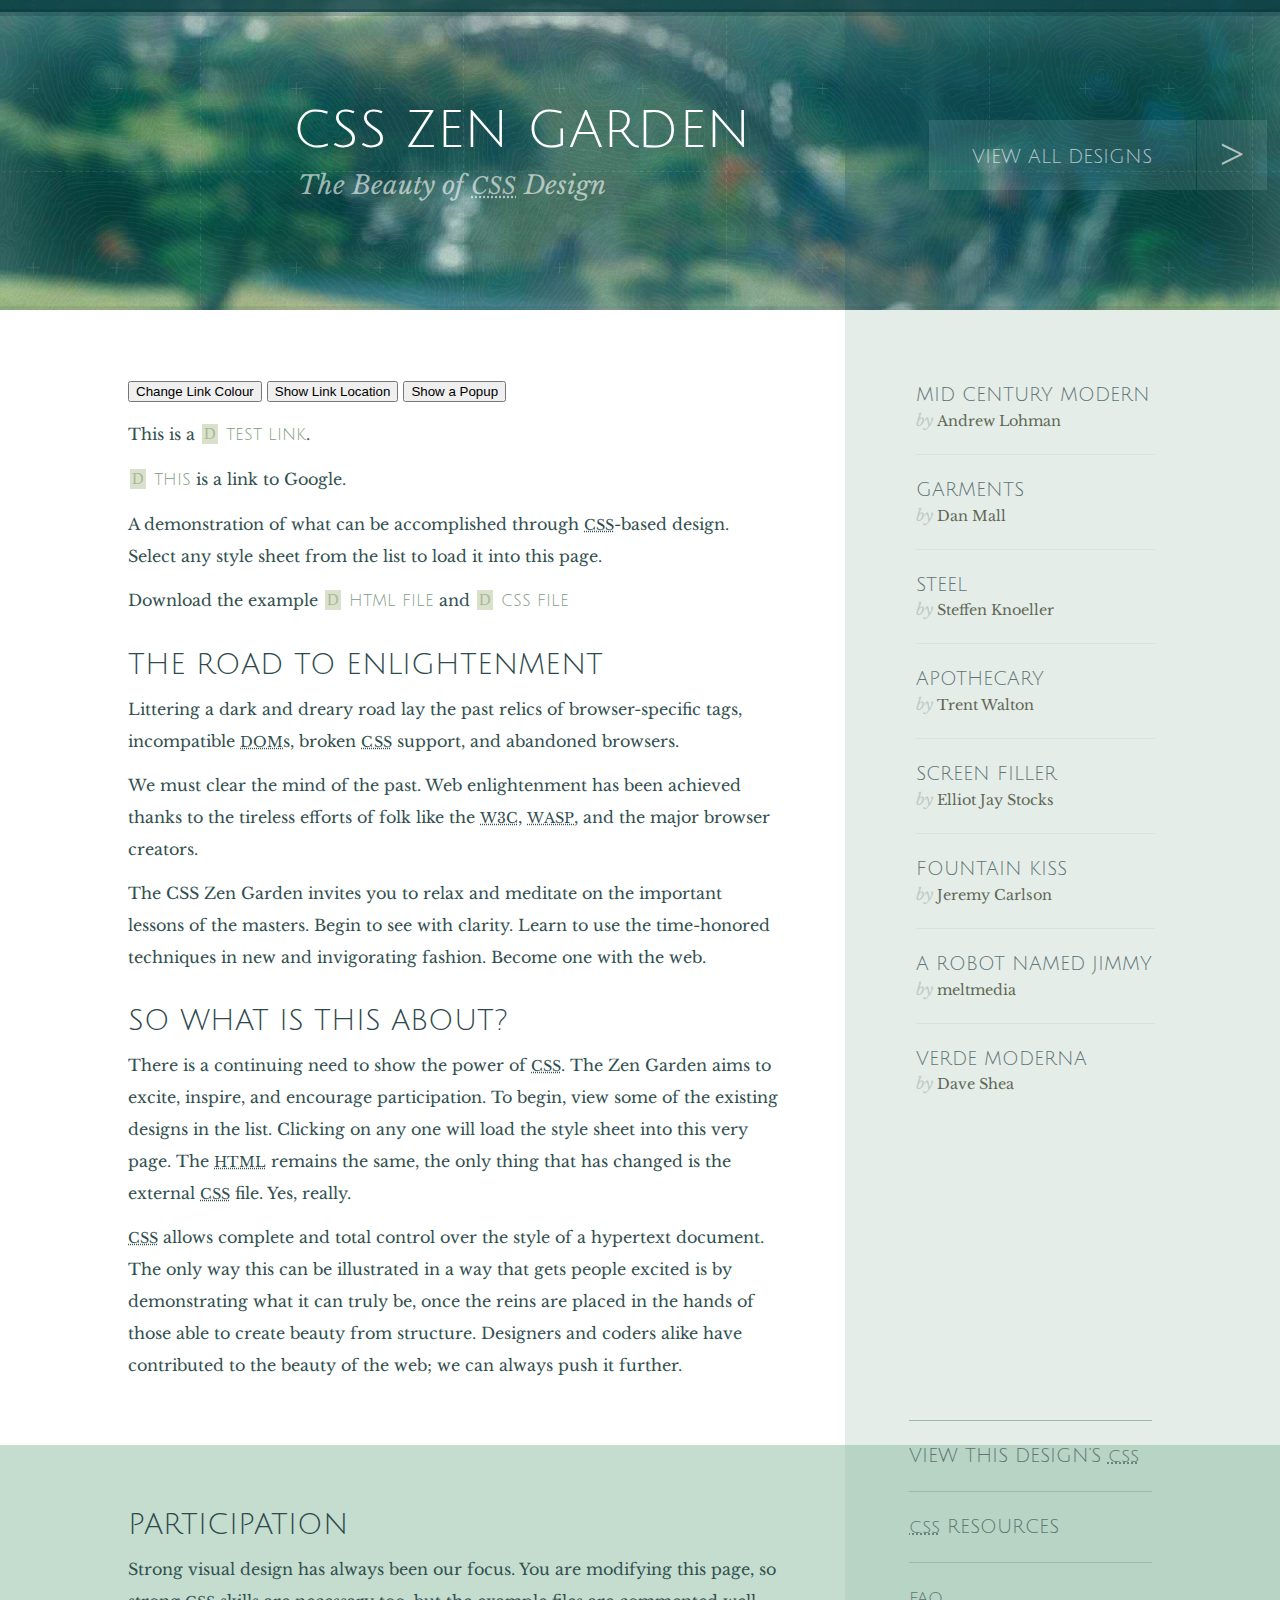
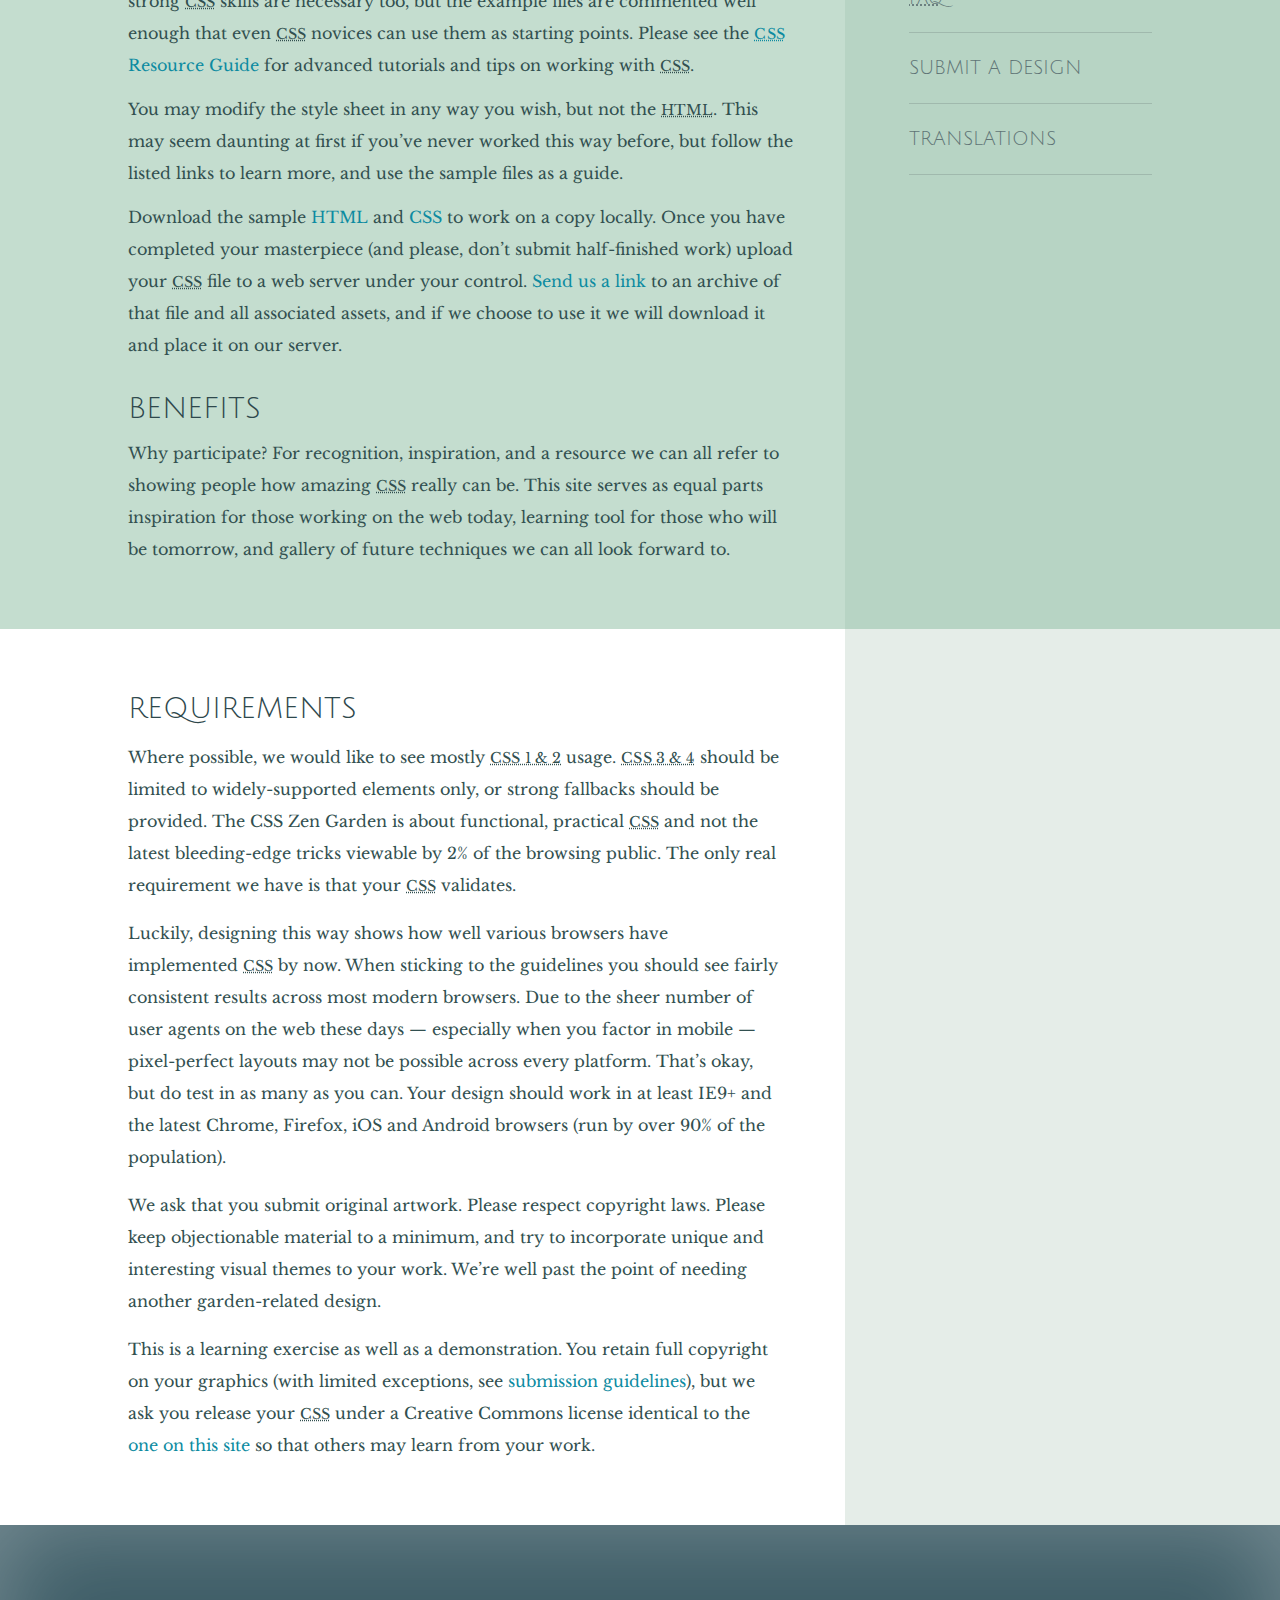
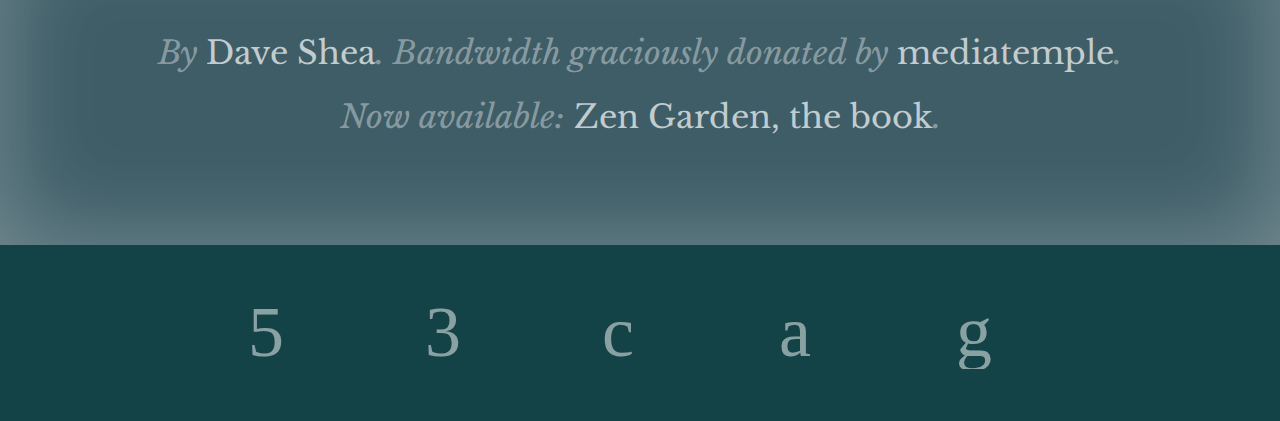
==== commit db7237a6: "Fixed a typo and added optimised version of showLinkLocation." ====
--- a/index.html
+++ b/index.html
@@ -66,7 +66,7 @@
                 <input type="button" id="btnPopup" value="Show a Popup"/>
 	        </p>
 	        <p>This is a <a href="#">test link</a>.</p>
-            <p><a href="http://www.google.ie">This</a> is link to Google.</p>
+            <p><a href="http://www.google.ie">This</a> is a link to Google.</p>
 	        <p>A demonstration of what can be accomplished through <abbr title="Cascading Style Sheets">CSS</abbr>-based design. Select any style sheet from the list to load it into this page.</p>
 	        <p>Download the example <a href="/examples/index" title="This page's source HTML code, not to be modified.">html file</a> and <a href="/examples/style.css" title="This page's sample CSS, the file you may modify.">css file</a></p>
 	    </div>
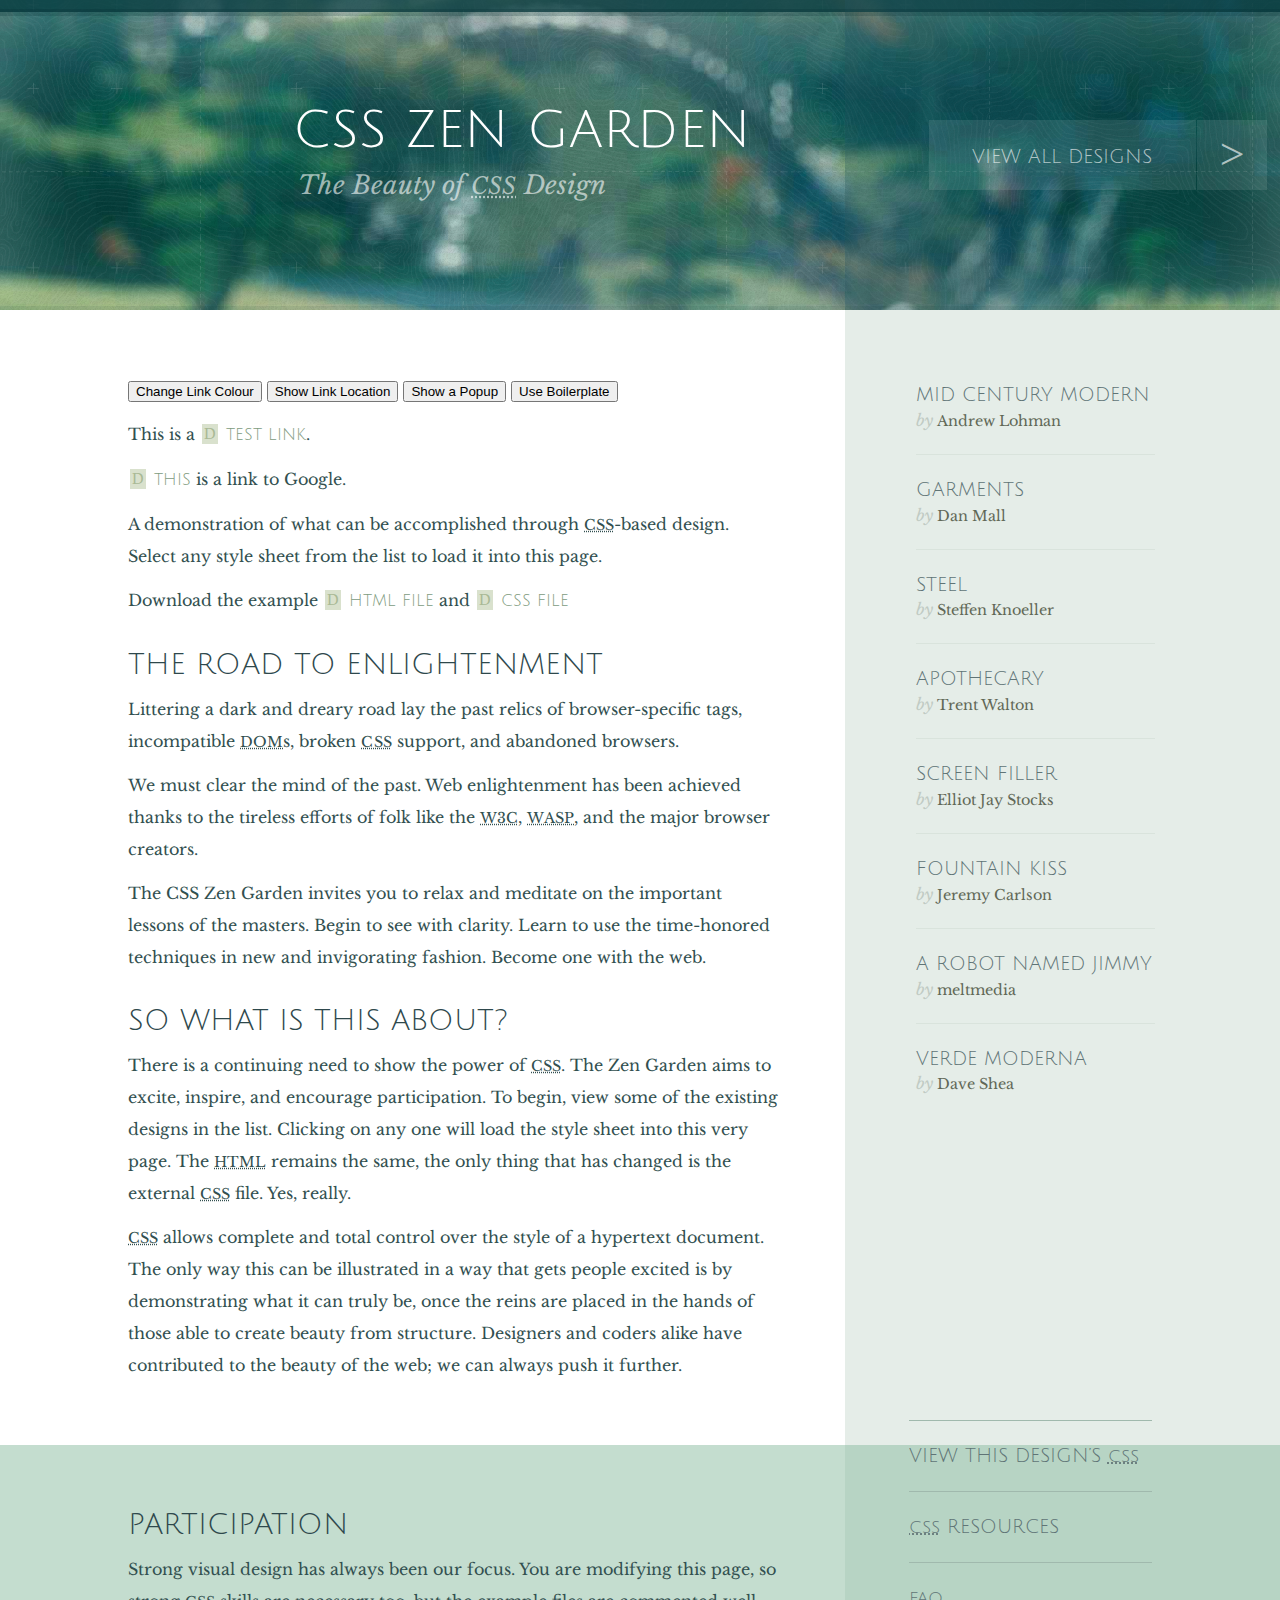
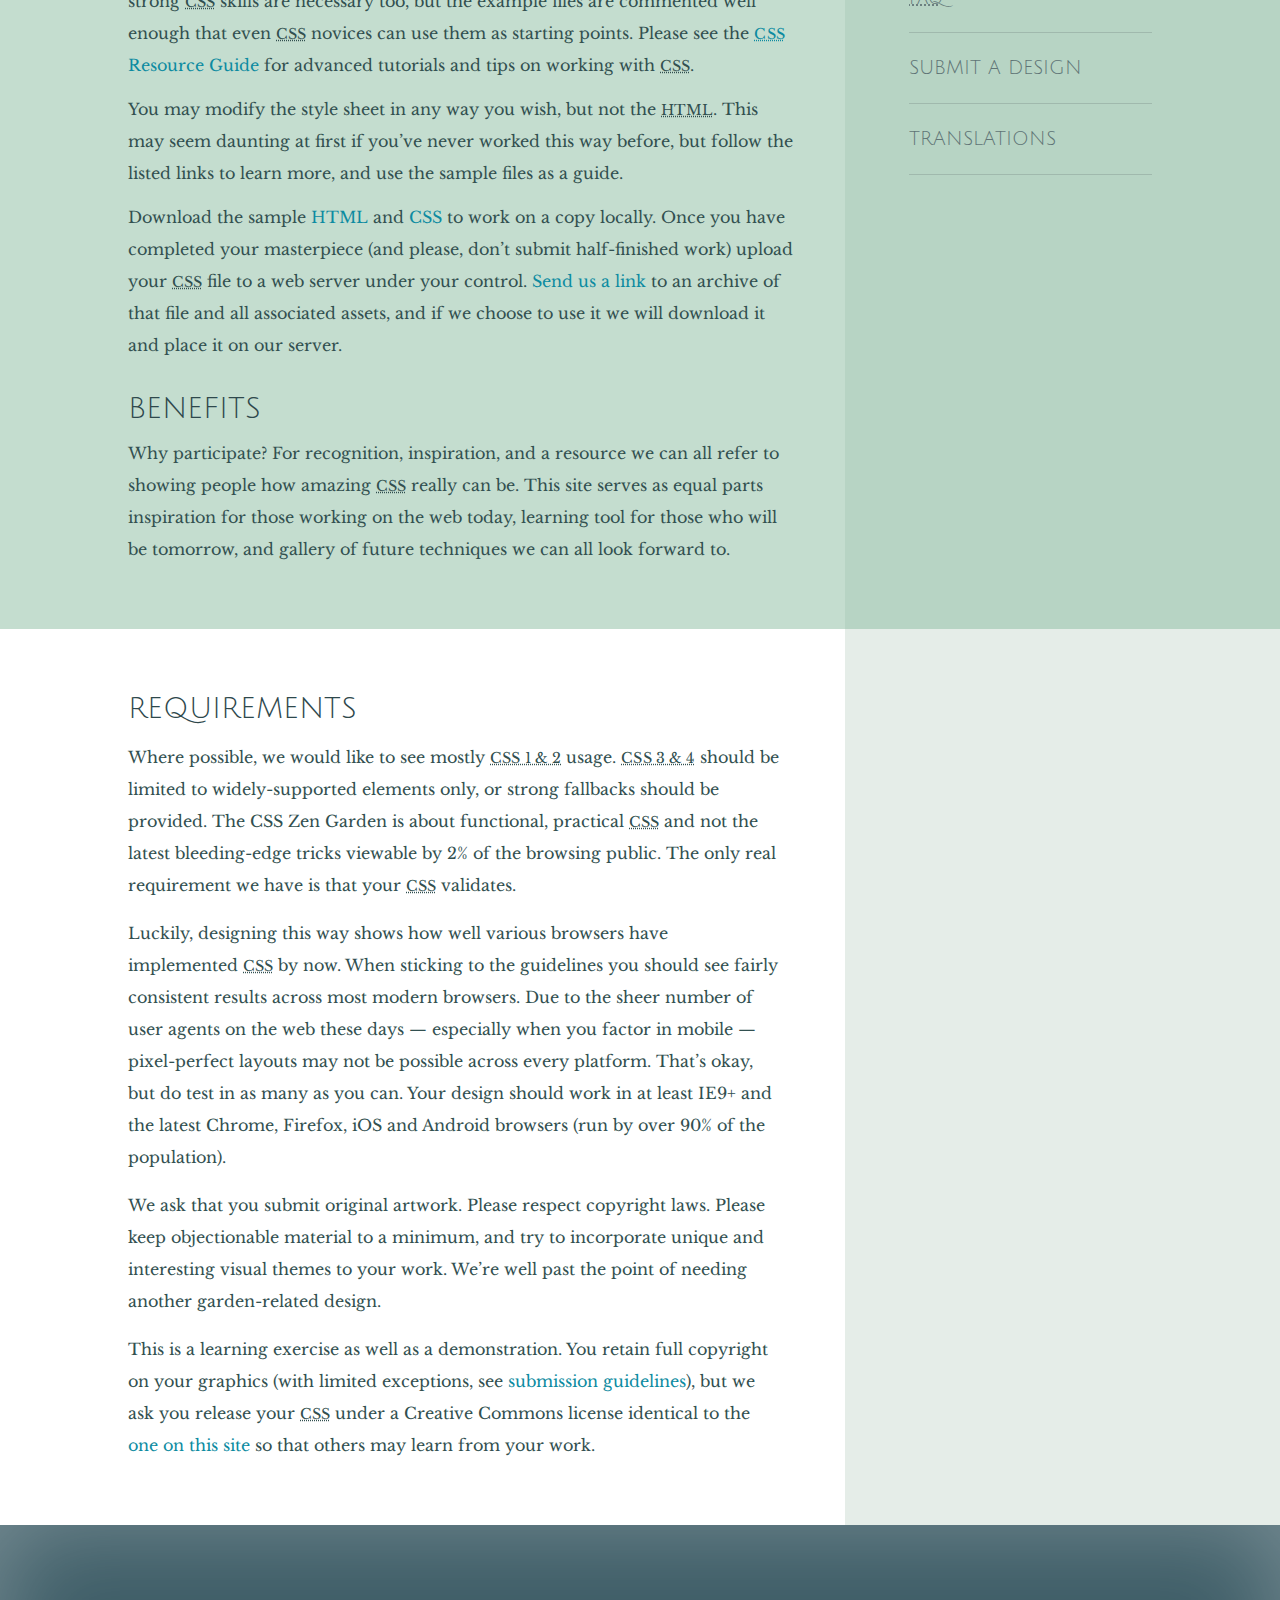
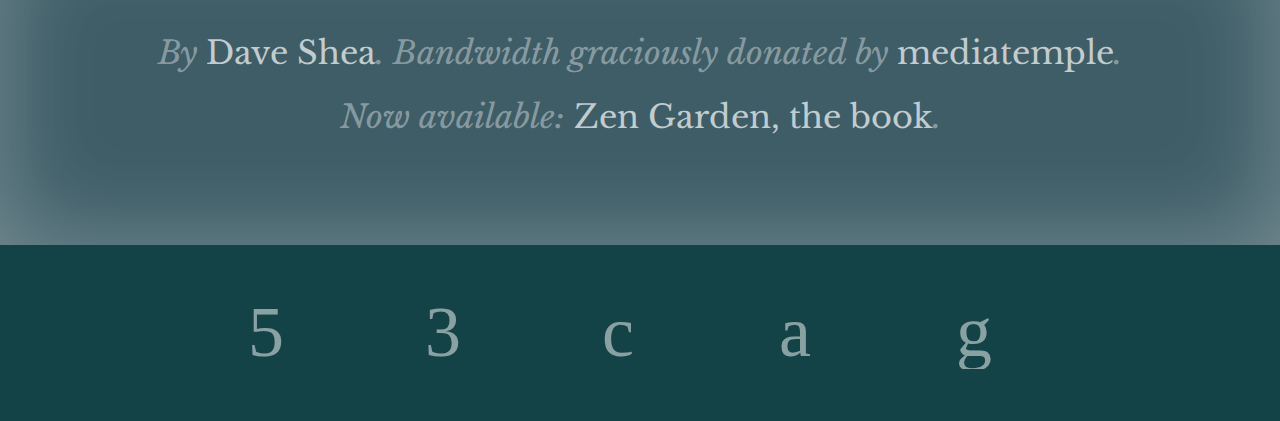
==== commit afa1b41f: "Added boilerplate.js example." ====
--- a/index.html
+++ b/index.html
@@ -14,6 +14,7 @@
     
     <script src="script/jquery-1.11.1.min.js"></script>
     <script src="script/plugin.js"></script>
+    <script src="script/boilerplate.js"></script>
 
     <!--[if lt IE 9]>
 	<script src="script/html5shiv.js"></script>
@@ -63,7 +64,8 @@
 	        <p>
 	            <input type="button" id="btnChangeColour" value="Change Link Colour"/>
 	            <input type="button" id="btnLocation" value="Show Link Location"/>
-                <input type="button" id="btnPopup" value="Show a Popup"/>
+	            <input type="button" id="btnPopup" value="Show a Popup"/>
+                <input type="button" id="btnBoilerplate" value="Use Boilerplate"/>
 	        </p>
 	        <p>This is a <a href="#">test link</a>.</p>
             <p><a href="http://www.google.ie">This</a> is a link to Google.</p>
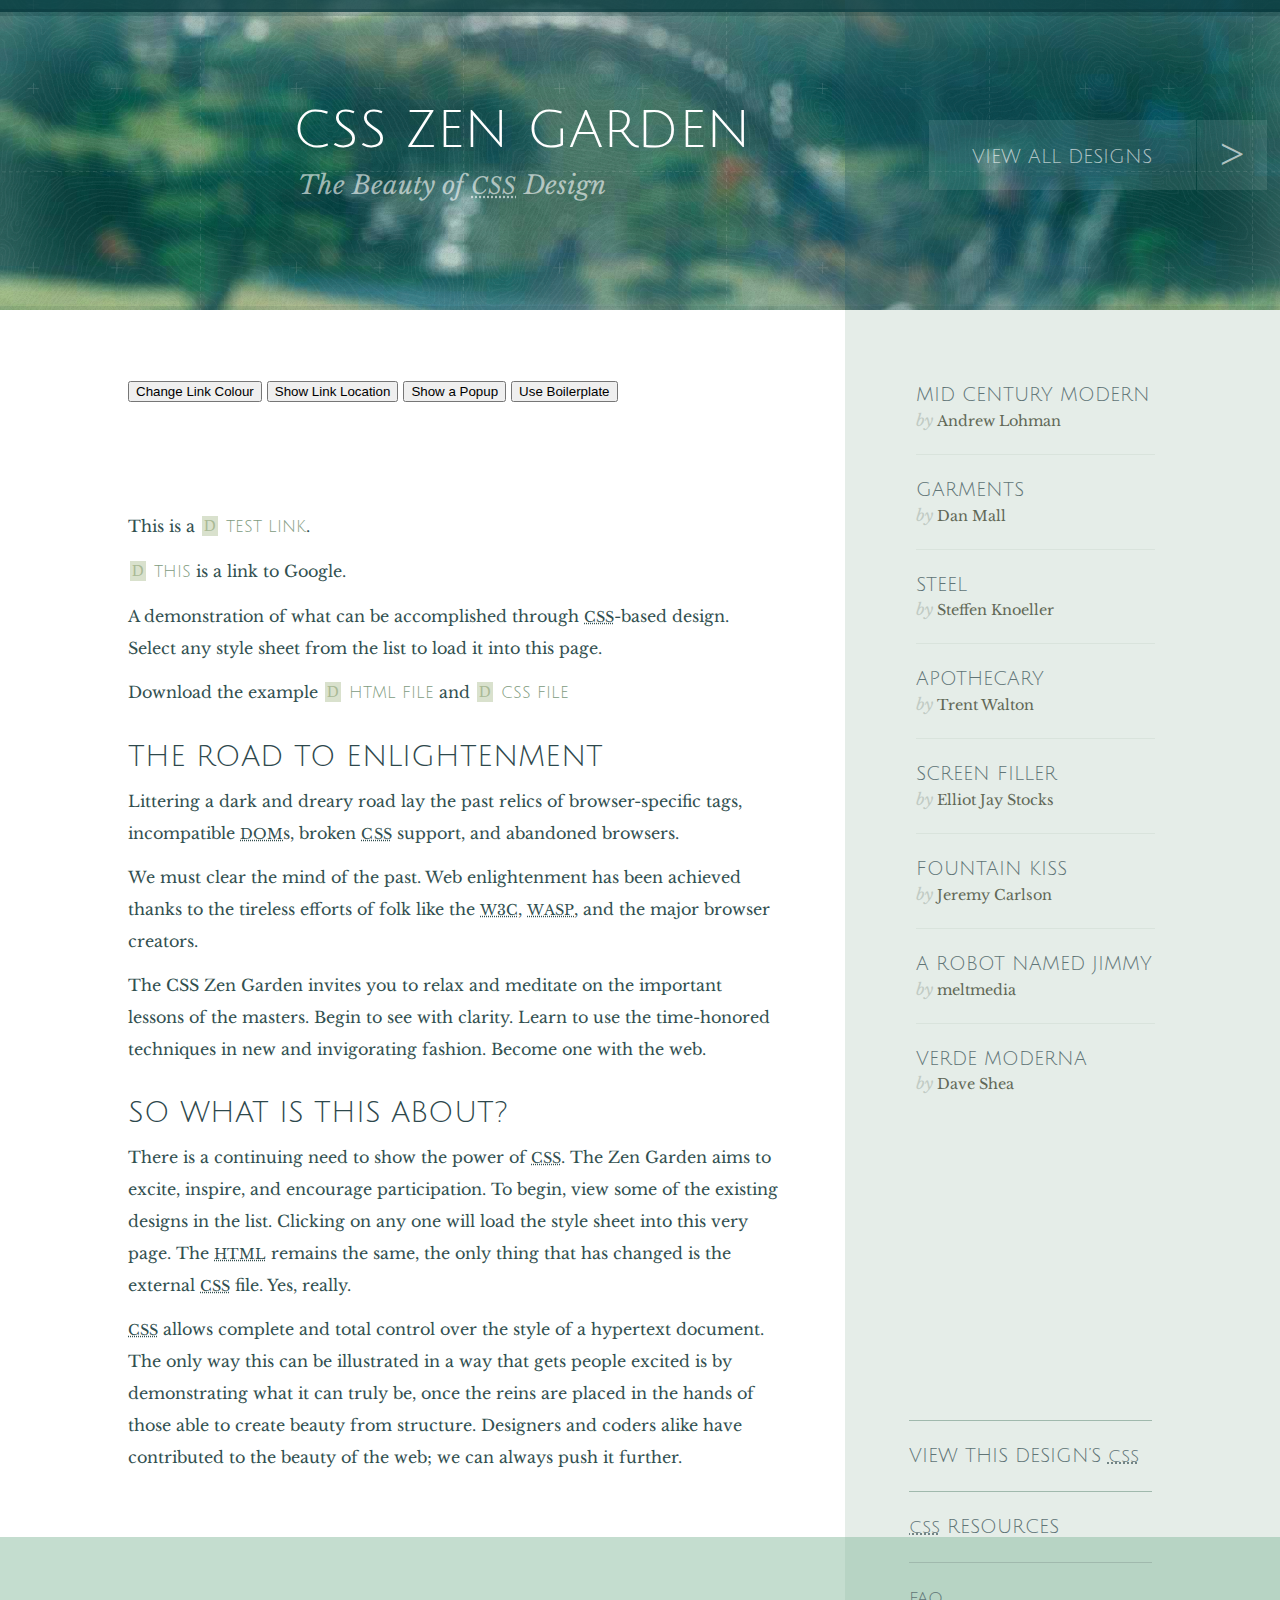
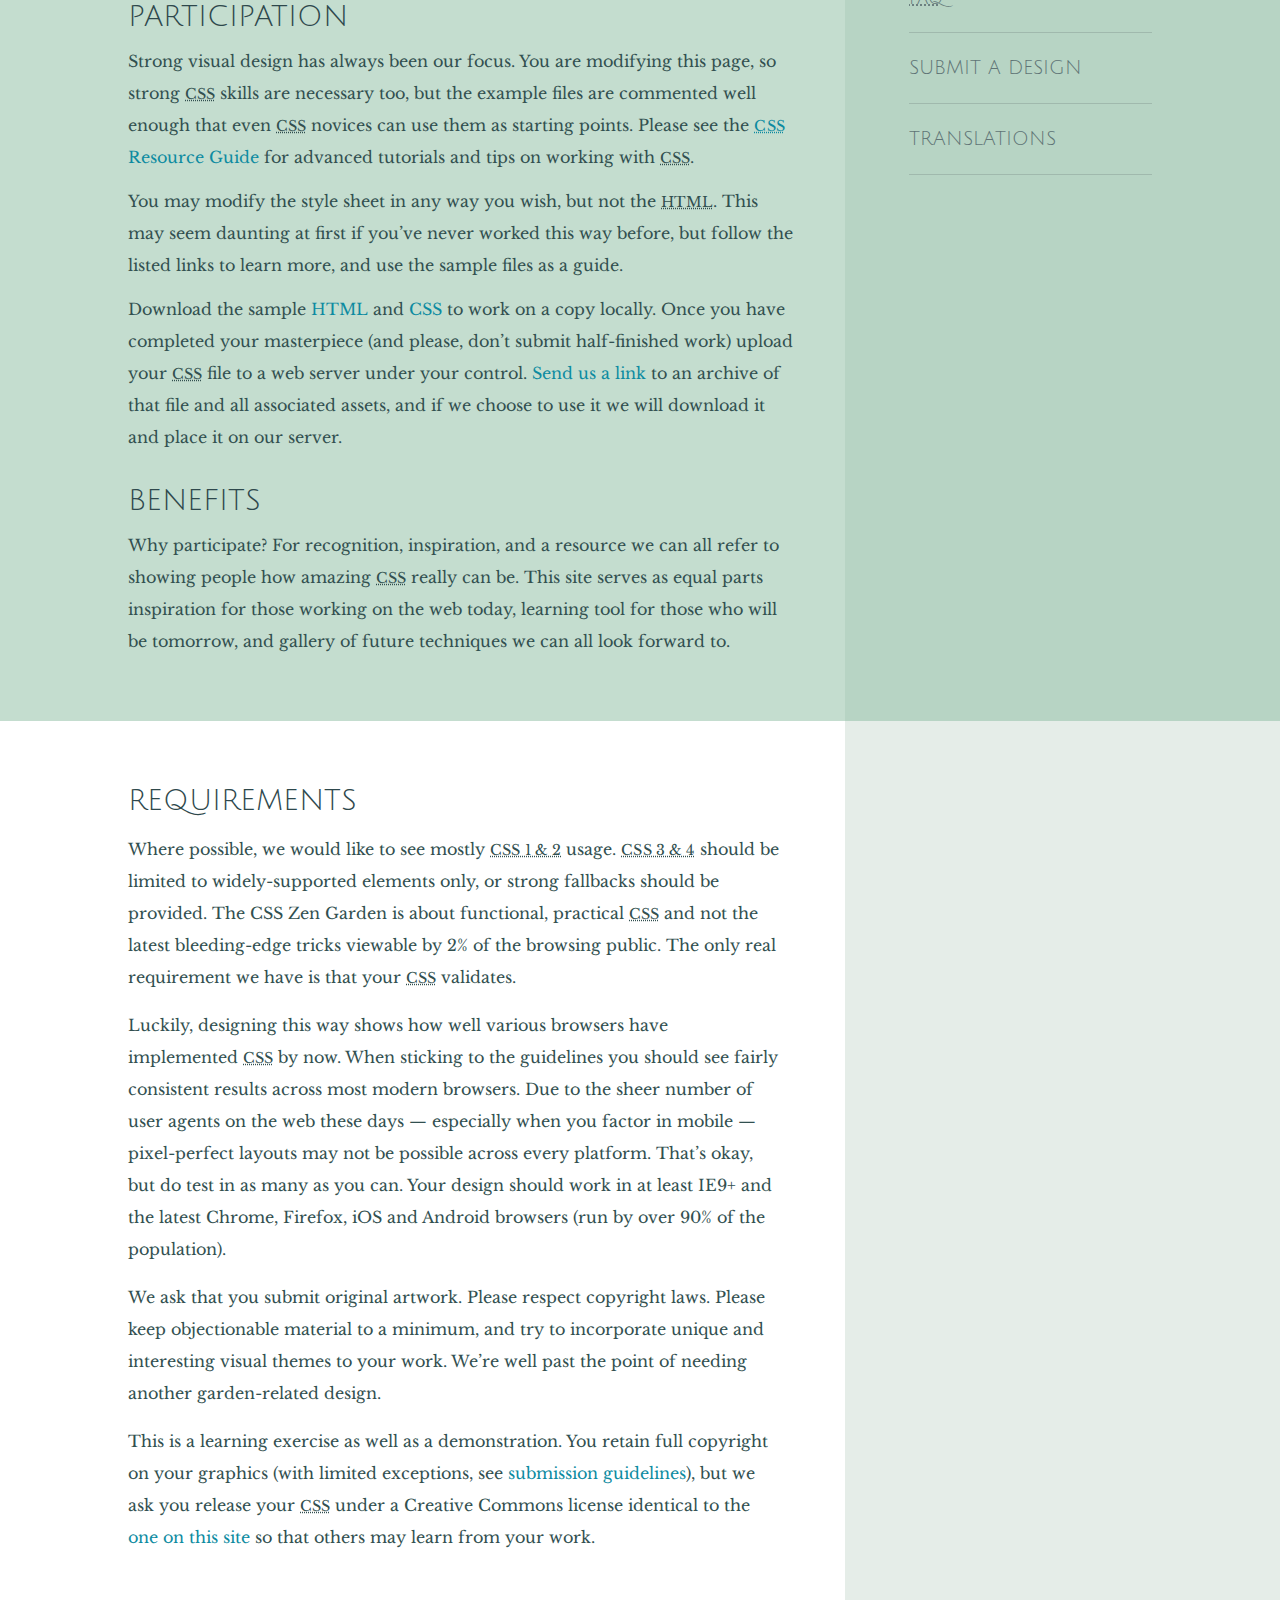
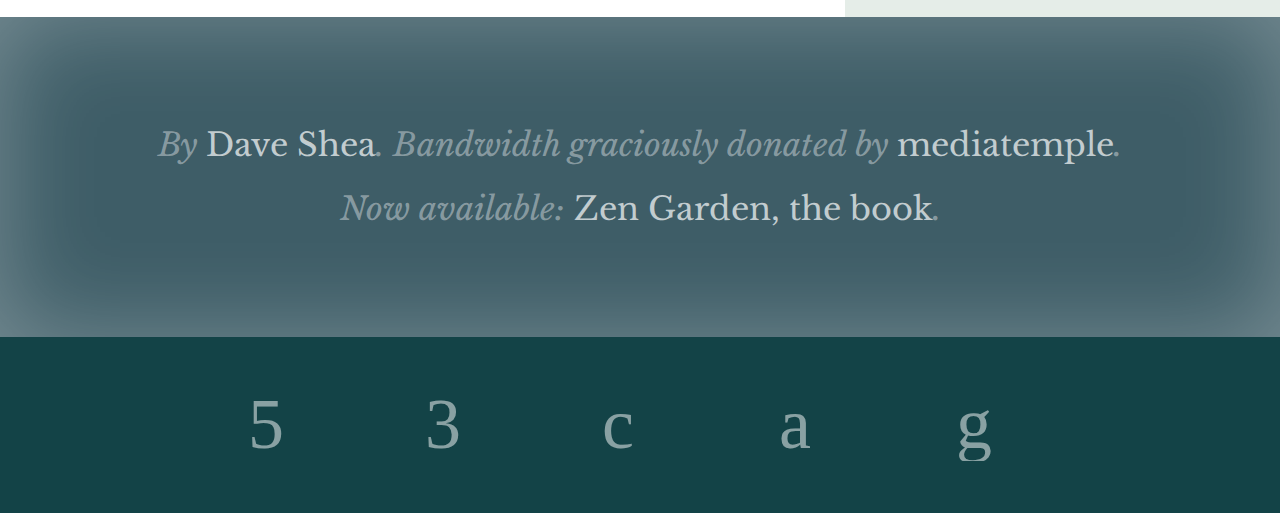
==== commit ef159f94: "Created example usage of boilerplate.js." ====
--- a/index.html
+++ b/index.html
@@ -65,7 +65,15 @@
 	            <input type="button" id="btnChangeColour" value="Change Link Colour"/>
 	            <input type="button" id="btnLocation" value="Show Link Location"/>
 	            <input type="button" id="btnPopup" value="Show a Popup"/>
-                <input type="button" id="btnBoilerplate" value="Use Boilerplate"/>
+	            <input type="button" id="btnBoilerplate" value="Use Boilerplate"/>
+	        </p>
+	        <p>
+	            <div id="testDiv">
+	                <br/>
+	                <br/>
+	                <br/>
+                    <br/>
+	            </div>
 	        </p>
 	        <p>This is a <a href="#">test link</a>.</p>
             <p><a href="http://www.google.ie">This</a> is a link to Google.</p>
